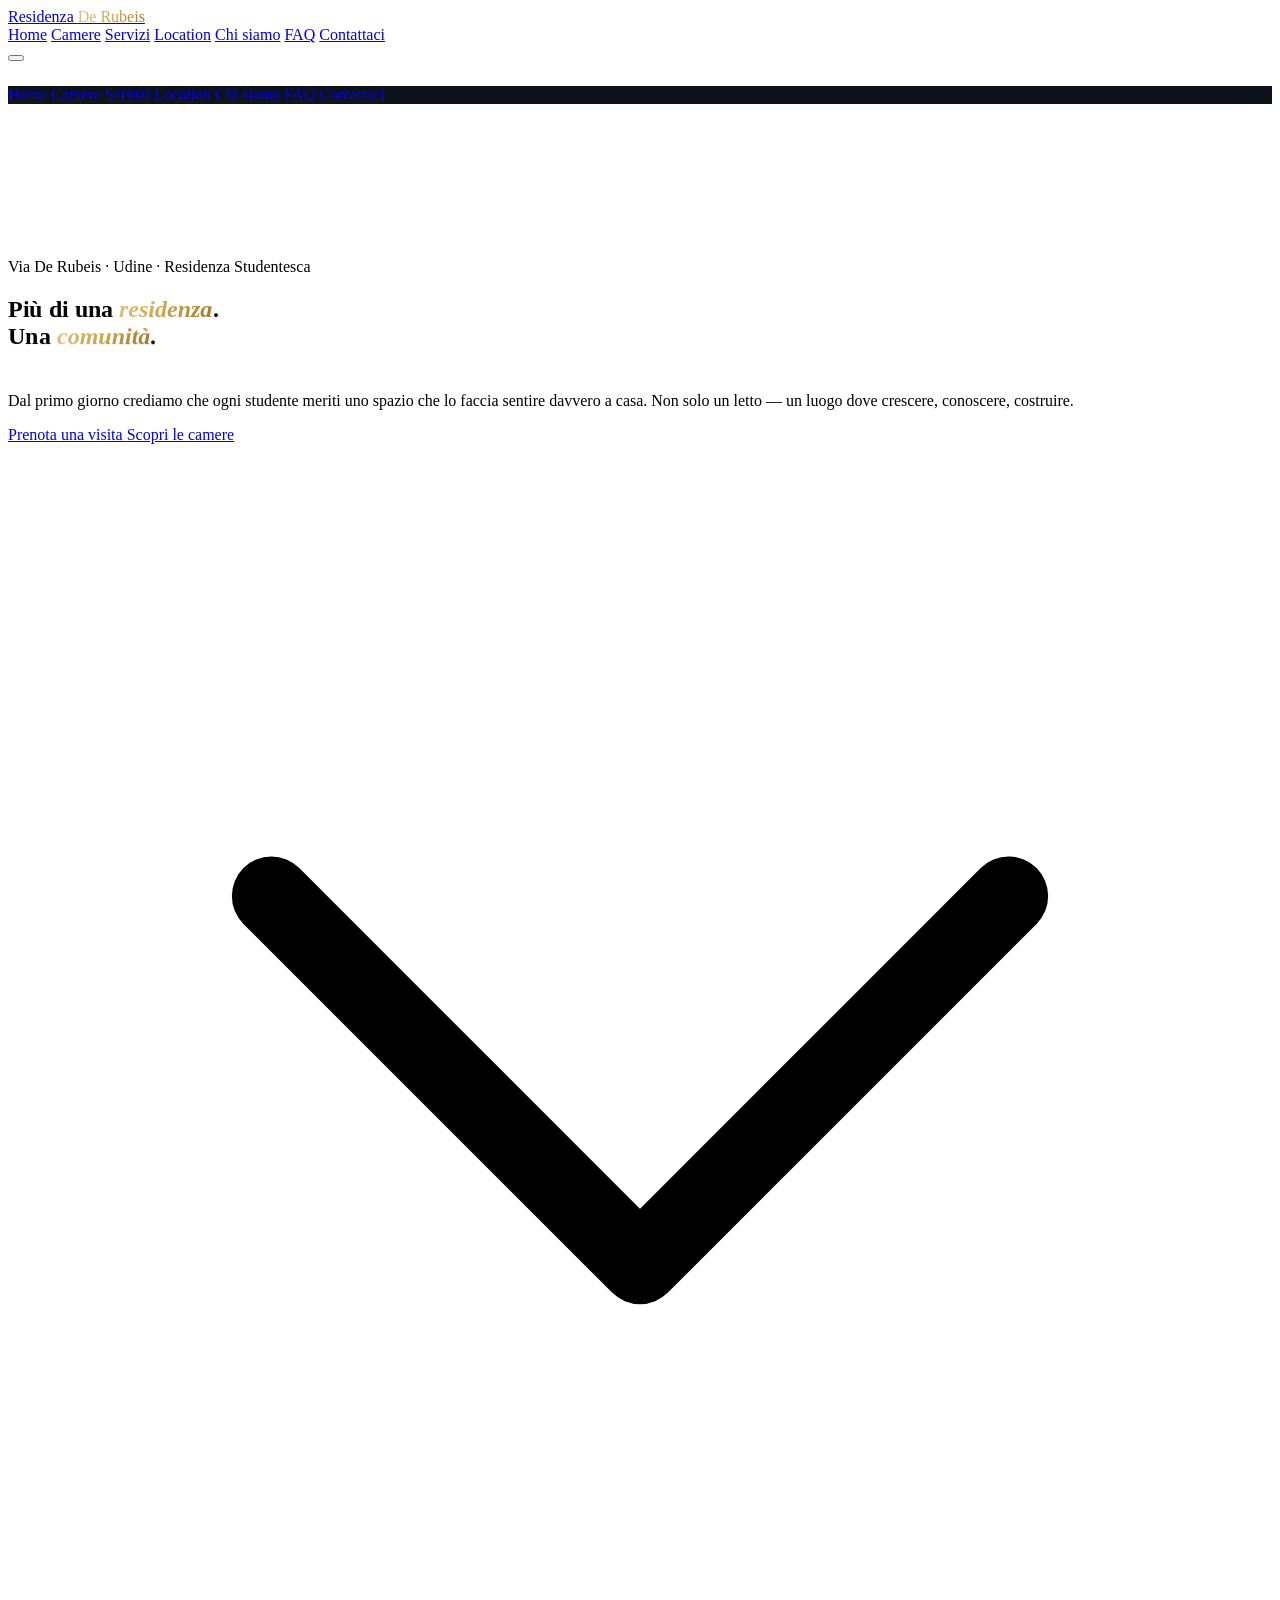
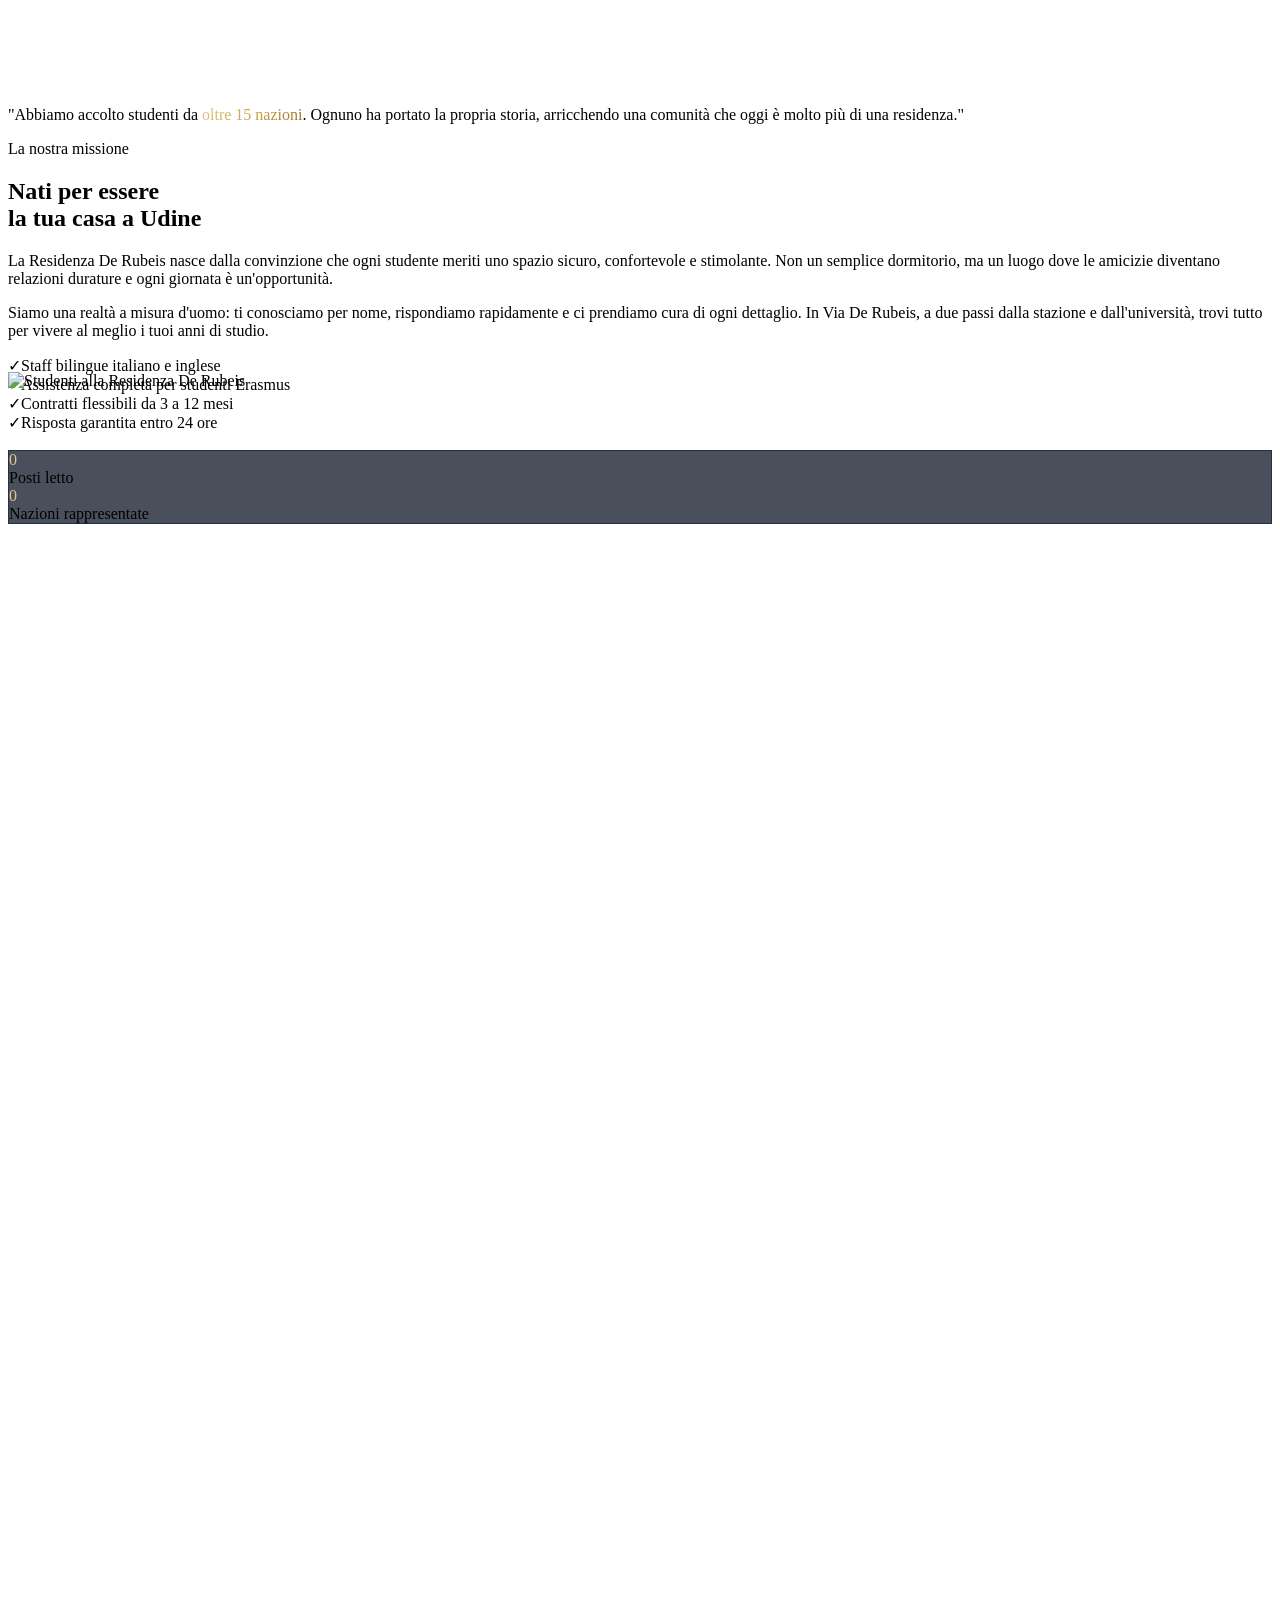
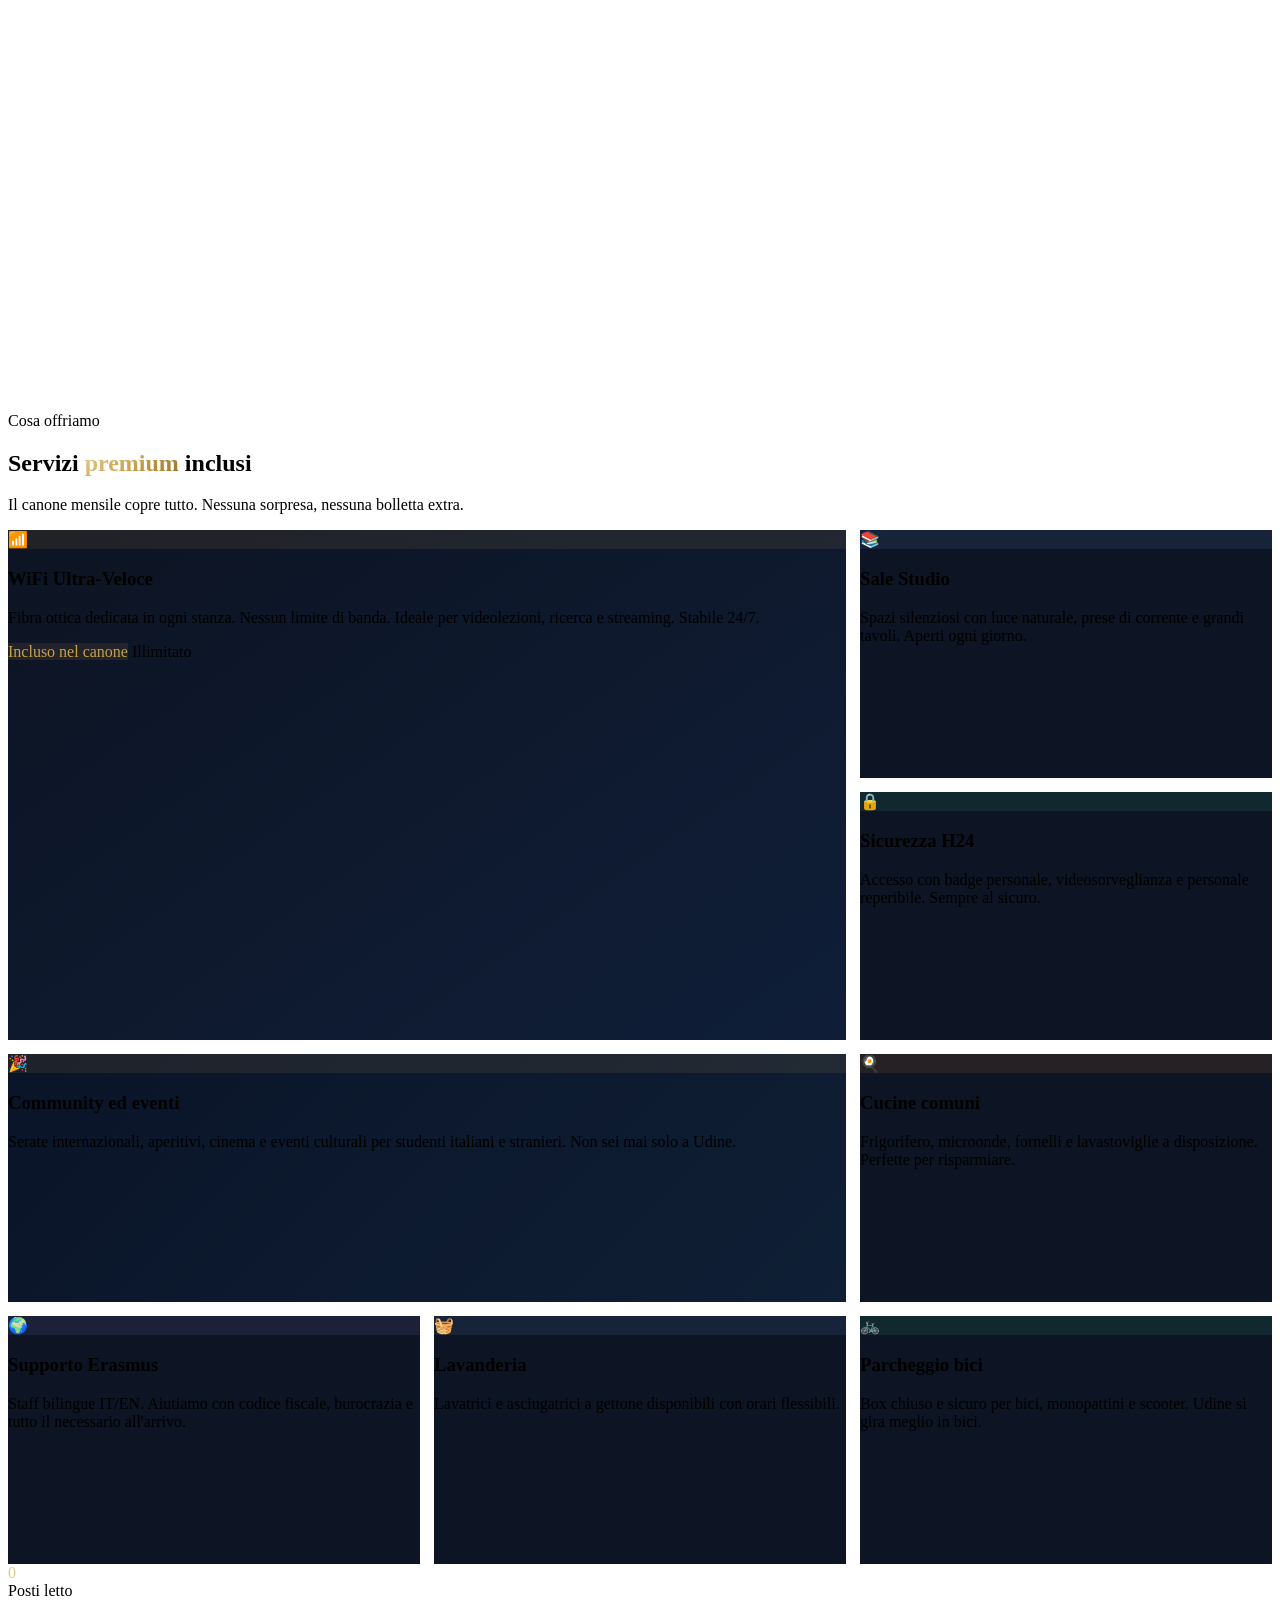
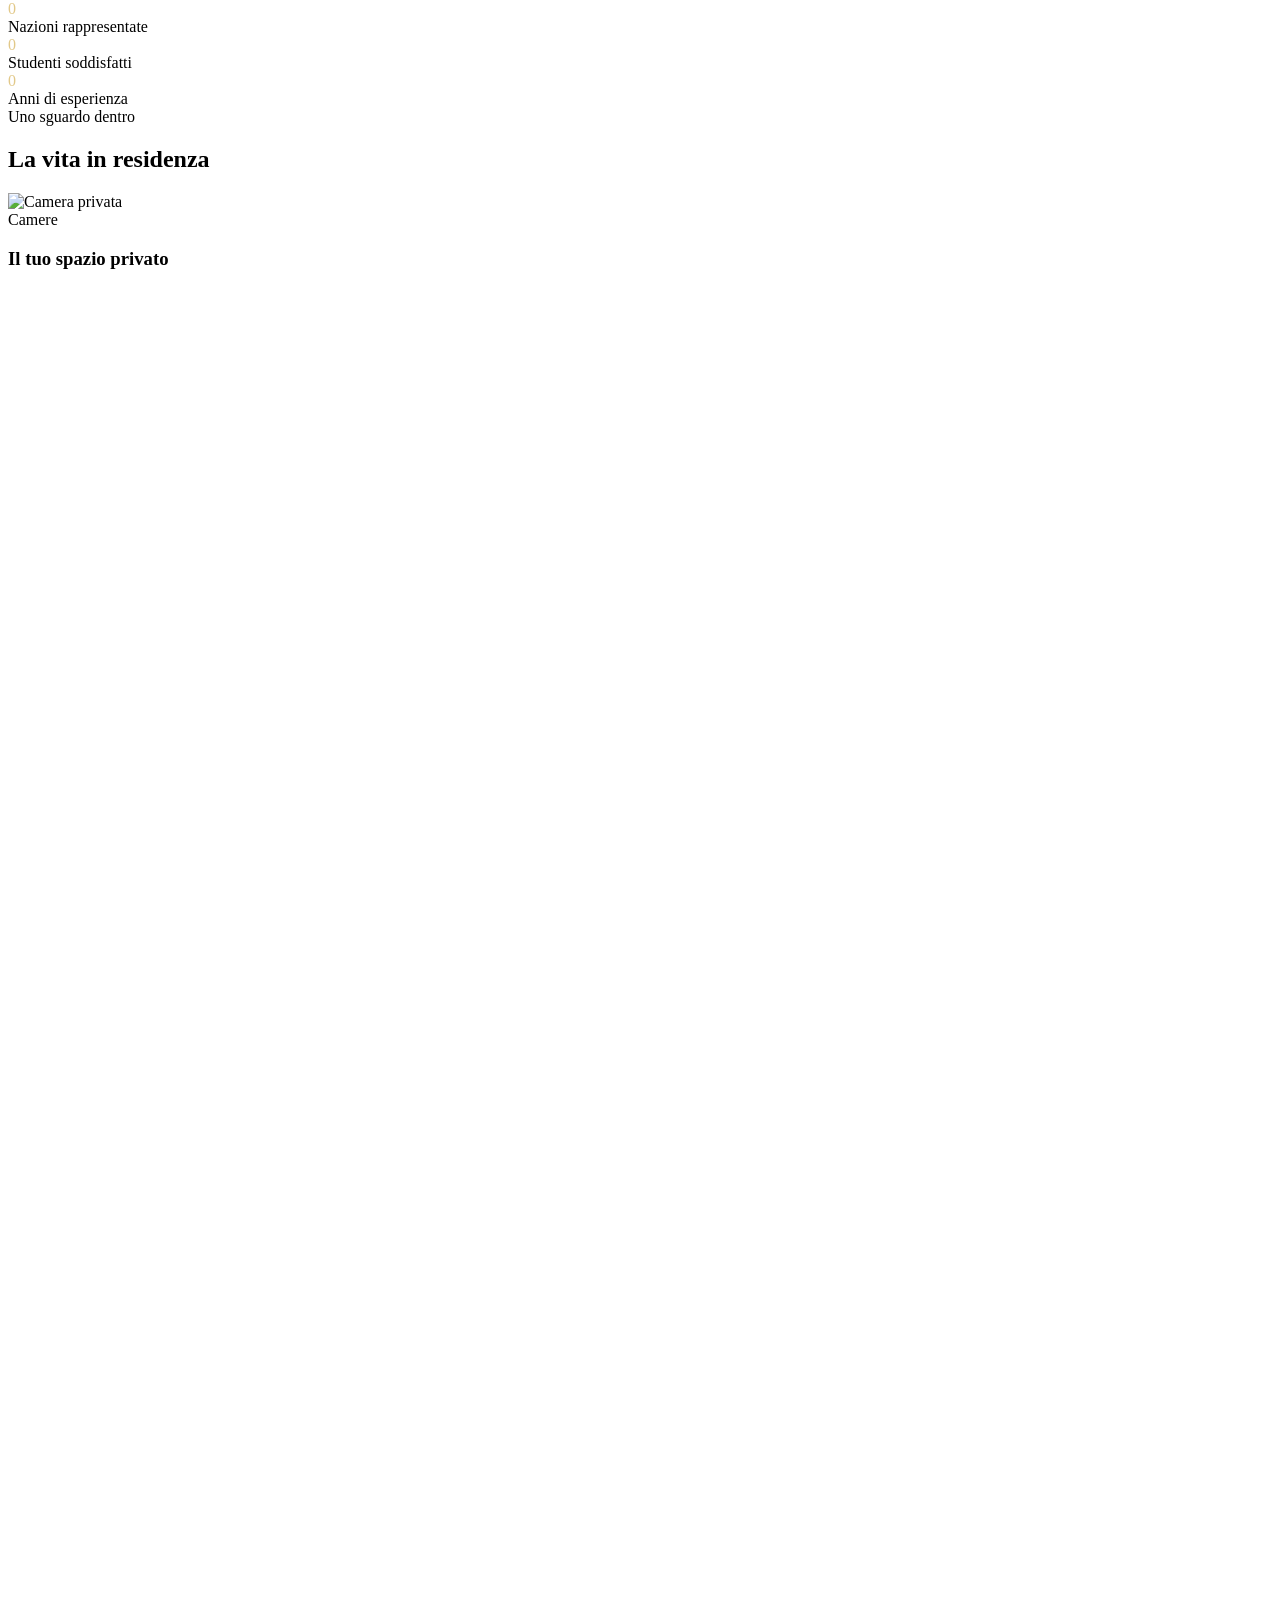
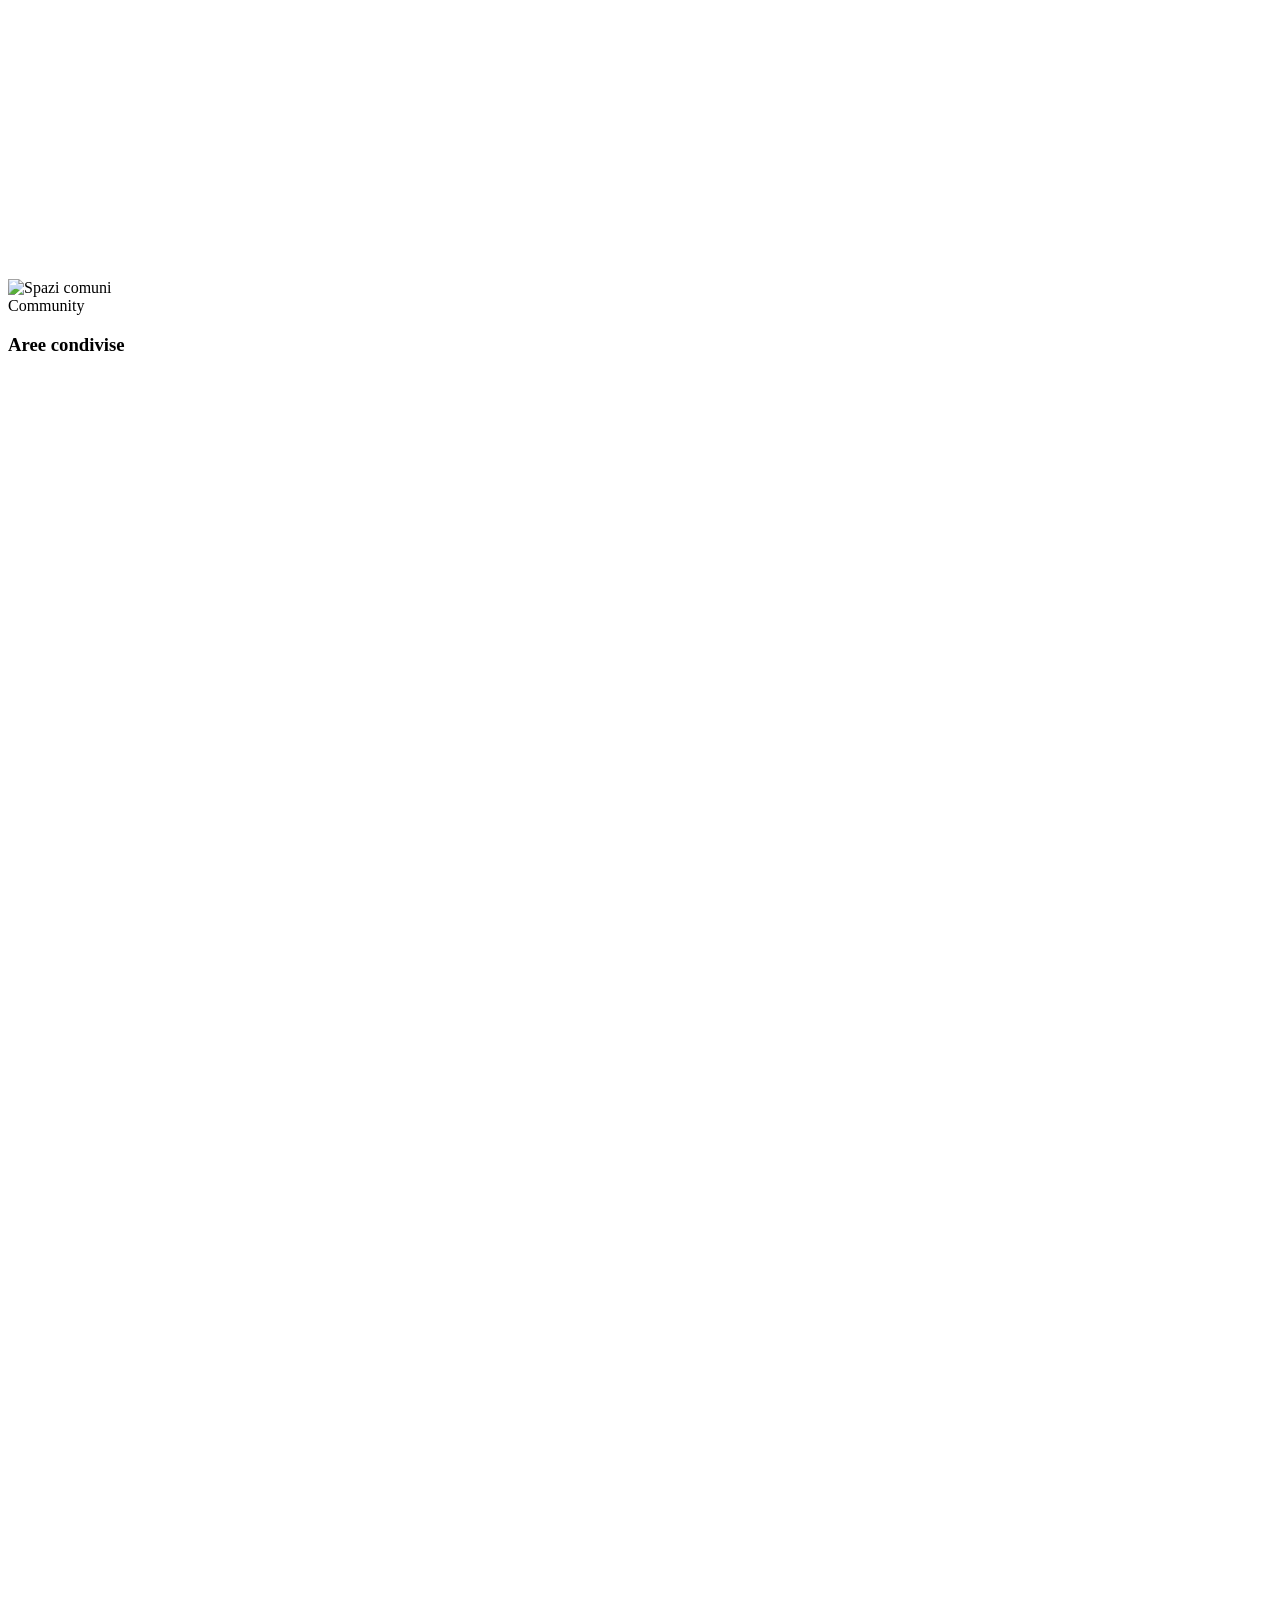
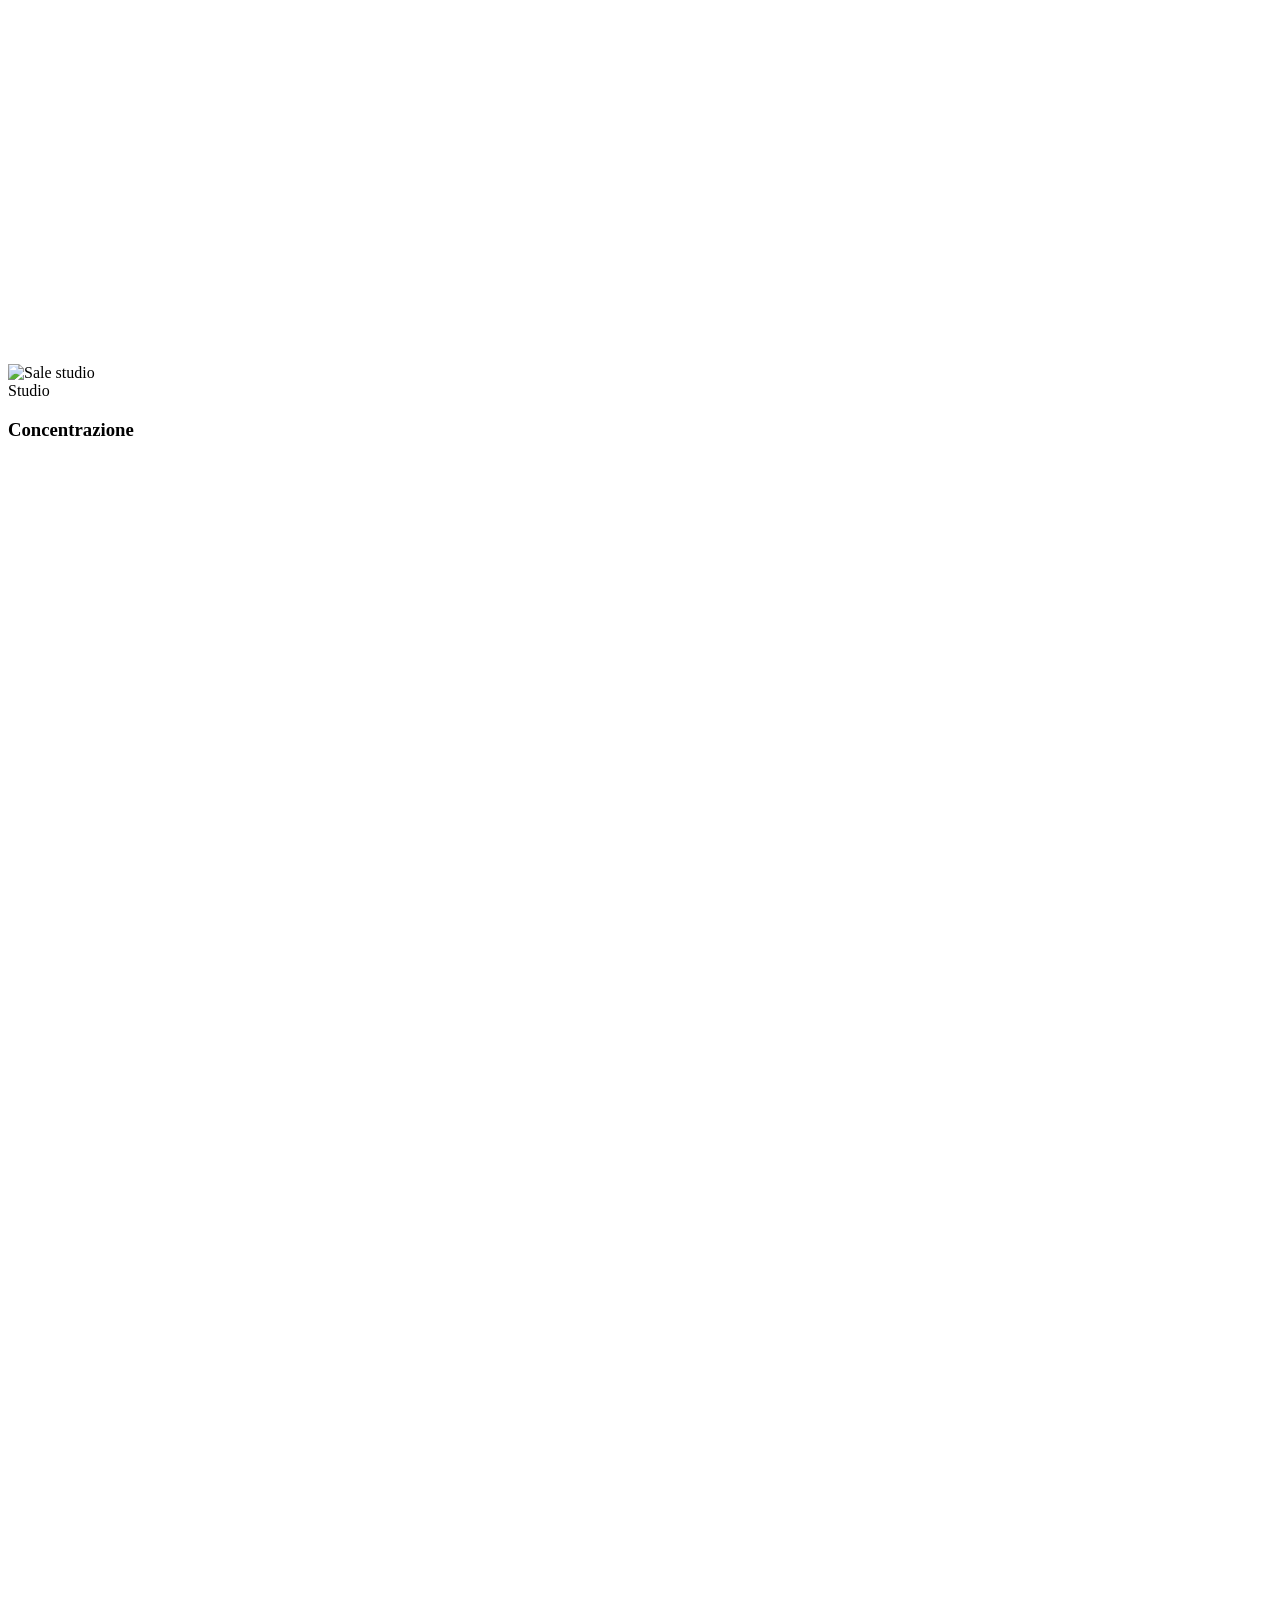
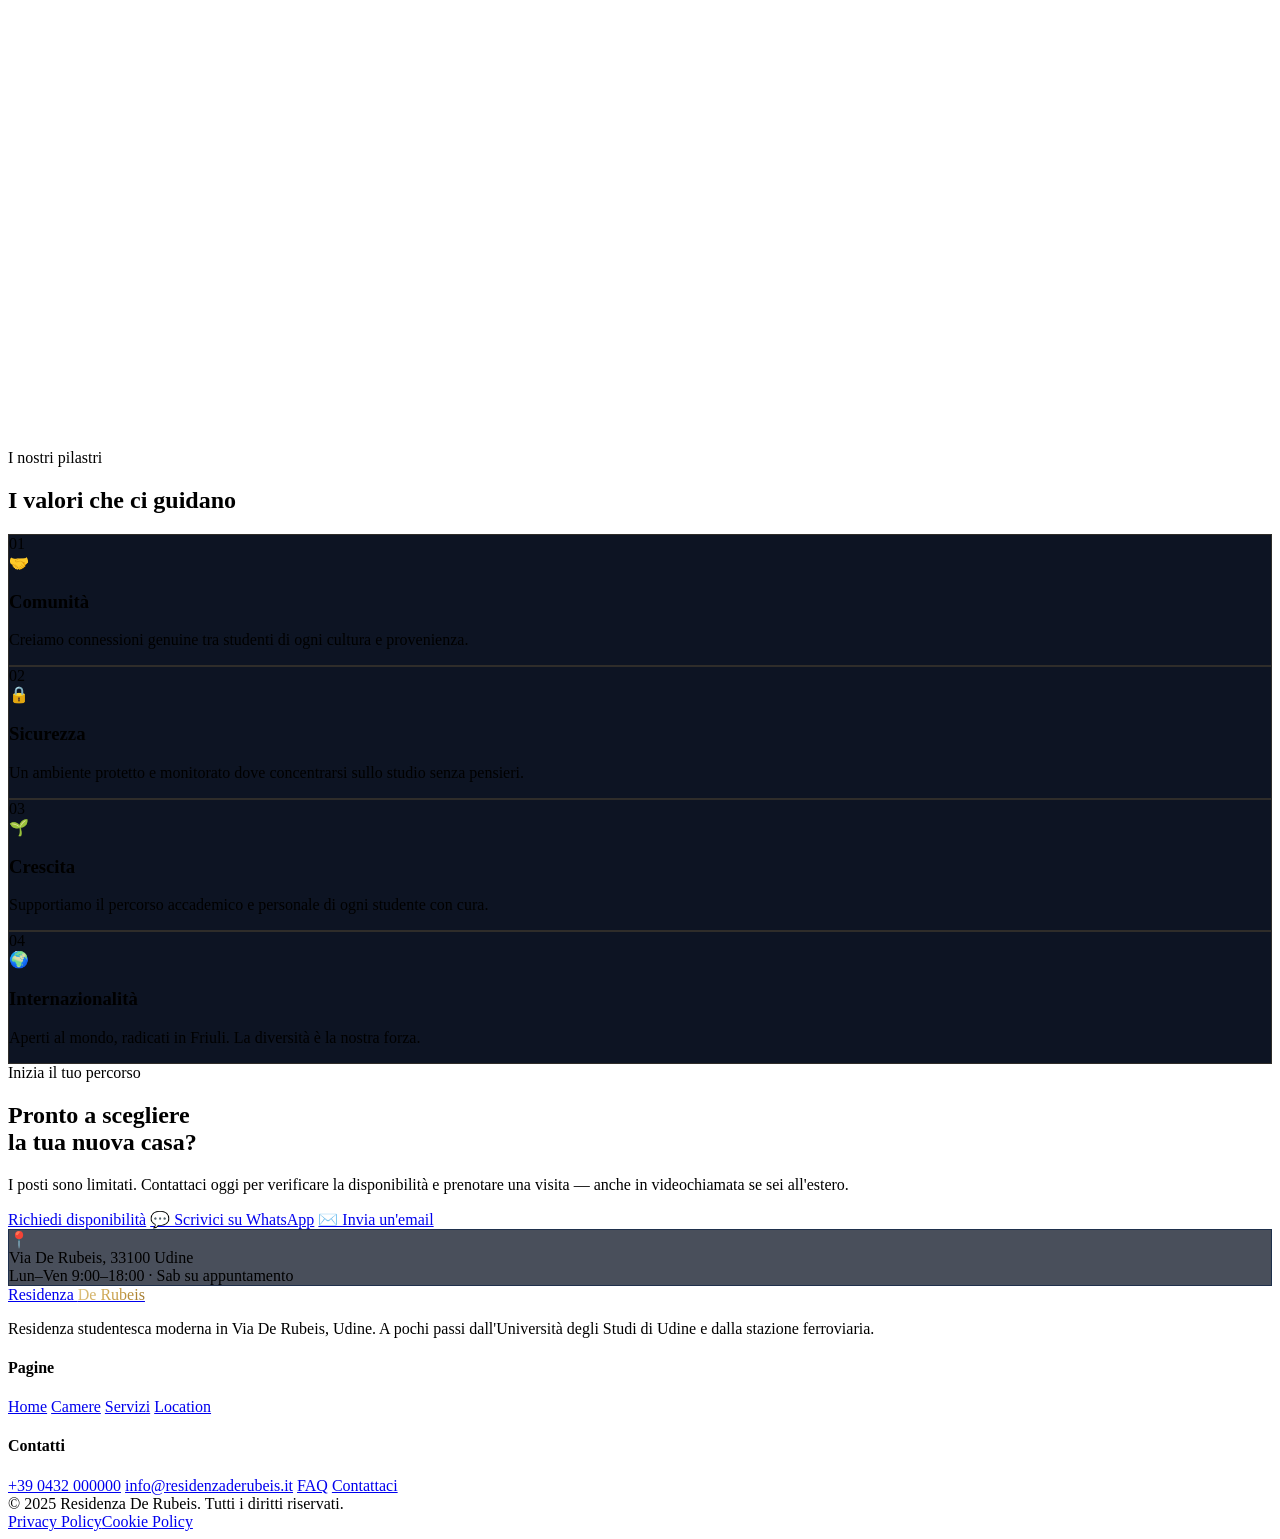
==== about.html @ 57373bbb "Add files via upload" ====
<!DOCTYPE html>
<html lang="it" class="scroll-smooth">
<head>
  <meta charset="UTF-8" />
  <meta name="viewport" content="width=device-width, initial-scale=1.0" />
  <title>Chi siamo — Residenza De Rubeis Udine</title>
  <meta name="description" content="La storia e la missione della Residenza De Rubeis: una residenza studentesca premium in Via De Rubeis, Udine, vicino alla stazione." />
  <link rel="preconnect" href="https://fonts.googleapis.com" />
  <link rel="preconnect" href="https://fonts.gstatic.com" crossorigin />
  <link href="https://fonts.googleapis.com/css2?family=Playfair+Display:ital,wght@0,400;0,500;0,600;0,700;1,400&family=Nunito+Sans:wght@300;400;500;600;700;800&display=swap" rel="stylesheet" />
  <script src="https://cdn.tailwindcss.com"></script>
  <!-- GSAP -->
  <script src="https://cdnjs.cloudflare.com/ajax/libs/gsap/3.12.5/gsap.min.js"></script>
  <script src="https://cdnjs.cloudflare.com/ajax/libs/gsap/3.12.5/ScrollTrigger.min.js"></script>
  <script>
    tailwind.config = {
      theme: {
        extend: {
          fontFamily: {
            display: ['"Playfair Display"', 'Georgia', 'serif'],
            sans: ['"Nunito Sans"', 'system-ui', 'sans-serif'],
          },
          colors: { gold: '#C9A04A' },
        }
      }
    }
  </script>
  <style>
    *, *::before, *::after { box-sizing: border-box; }
    body { cursor: auto; }
    ::-webkit-scrollbar { width: 5px; }
    ::-webkit-scrollbar-track { background: #070B14; }
    ::-webkit-scrollbar-thumb { background: #1B2E4B; border-radius: 3px; }
    ::-webkit-scrollbar-thumb:hover { background: #C9A04A; }

    .gold-text {
      background: linear-gradient(135deg, #E2C98A 0%, #C9A04A 55%, #9A7228 100%);
      -webkit-background-clip: text; -webkit-text-fill-color: transparent; background-clip: text;
    }
    .glass {
      background: rgba(13,20,36,0.75);
      backdrop-filter: blur(18px); -webkit-backdrop-filter: blur(18px);
      border: 1px solid rgba(27,46,75,0.9);
    }
    .nav-clear { background: transparent; }
    .nav-solid {
      background: rgba(7,11,20,0.82);
      backdrop-filter: blur(22px); -webkit-backdrop-filter: blur(22px);
      border-bottom: 1px solid rgba(201,160,74,0.14);
      box-shadow: 0 8px 40px rgba(0,0,0,.35);
    }

    /* Char split (hero) */
    .char { display: inline-block; will-change: transform, opacity; }
    .split-line { display: block; overflow: hidden; }

    /* Bento grid */
    .bento { display:grid; grid-template-columns:repeat(3,1fr); grid-auto-rows:248px; gap:14px; }
    .b-lg  { grid-column:span 2; grid-row:span 2; }
    .b-wide{ grid-column:span 2; }
    .bento-card { transition:border-color .3s, transform .3s, box-shadow .3s; }
    .bento-card:hover { border-color:rgba(201,160,74,.38) !important; transform:translateY(-3px); box-shadow:0 24px 60px rgba(0,0,0,.45); }
    @media(max-width:768px){
      .bento { grid-template-columns:1fr; grid-auto-rows:auto; }
      .b-lg,.b-wide { grid-column:span 1; grid-row:span 1; }
    }

    .stat-num {
      background: linear-gradient(135deg,#E2C98A,#C9A04A);
      -webkit-background-clip:text; -webkit-text-fill-color:transparent; background-clip:text;
    }

    @keyframes arrowBounce { 0%,100%{transform:translateY(0)} 50%{transform:translateY(9px)} }
    .arrow-bounce { animation:arrowBounce 2.2s ease-in-out infinite; }
    @keyframes goldenPulse { 0%,100%{box-shadow:0 0 0 3px rgba(201,160,74,.25)} 50%{box-shadow:0 0 0 7px rgba(201,160,74,.07)} }
    .gold-pulse { animation:goldenPulse 2.4s ease-in-out infinite; }

    .gold-border-card { border: 1px solid rgba(201,160,74,.18); transition: border-color .3s, transform .3s; }
    .gold-border-card:hover { border-color:rgba(201,160,74,.5); transform:translateY(-2px); }

    /* 3D gallery */
    .gal-card { transform-style: preserve-3d; transition: transform .15s ease-out; will-change: transform; }
    .gal-inner { transform: translateZ(40px); transition: transform .3s; }
    .gal-shine {
      position:absolute; inset:0; pointer-events:none; opacity:0; transition:opacity .3s;
      background:radial-gradient(circle at var(--mx,50%) var(--my,50%), rgba(201,160,74,.22) 0%, transparent 45%);
    }
    .gal-card:hover .gal-shine { opacity:1; }

    /* Custom cursor */
    .cursor-dot, .cursor-ring {
      position: fixed; top: 0; left: 0; border-radius: 50%; pointer-events: none;
      z-index: 9999; mix-blend-mode: difference; will-change: transform;
    }
    .cursor-dot  { width: 7px; height: 7px; background: #fff; margin:-3.5px 0 0 -3.5px; }
    .cursor-ring { width: 38px; height: 38px; border: 1.5px solid rgba(255,255,255,.55); margin:-19px 0 0 -19px; transition: width .25s, height .25s, margin .25s, border-color .25s; }
    .cursor-ring.grow { width: 64px; height: 64px; margin:-32px 0 0 -32px; border-color: rgba(201,160,74,.8); }
    @media (hover: none), (pointer: coarse) { .cursor-dot, .cursor-ring { display:none; } }

    /* Page transition overlay */
    #page-curtain {
      position: fixed; inset: 0; z-index: 10000; background: #070B14;
      display: flex; align-items: center; justify-content: center; pointer-events: none;
    }
    #page-curtain .curtain-logo { opacity: 0; }

    /* hero particle canvas */
    #hero-particles { position:absolute; inset:0; z-index:1; pointer-events:none; }

    @media (prefers-reduced-motion: reduce) {
      .arrow-bounce, .gold-pulse { animation: none; }
    }
  </style>
</head>
<body class="bg-[#070B14] text-white font-sans antialiased overflow-x-hidden">

<!-- ═══ CUSTOM CURSOR ═══ -->
<div class="cursor-dot"></div>
<div class="cursor-ring"></div>

<!-- ═══ PAGE TRANSITION CURTAIN ═══ -->
<div id="page-curtain">
  <div class="curtain-logo font-display text-2xl font-bold tracking-tight">
    Residenza <span class="gold-text">De Rubeis</span>
  </div>
</div>

<!-- ═══════════════════ NAV ═══════════════════ -->
<nav id="navbar" class="fixed top-0 left-0 right-0 z-50 transition-all duration-500 nav-clear">
  <div class="max-w-7xl mx-auto px-6 flex items-center justify-between transition-all duration-500" id="nav-inner" style="height:78px">
    <a href="index.html" data-link class="font-display text-[1.15rem] font-bold tracking-tight text-white">
      Residenza <span class="gold-text">De Rubeis</span>
    </a>
    <div class="hidden md:flex items-center gap-0.5">
      <a href="index.html"    data-link class="nav-link px-3 py-2 text-[13.5px] font-semibold text-white/65 hover:text-white hover:bg-white/6 rounded-lg transition-all">Home</a>
      <a href="camere.html"   data-link class="nav-link px-3 py-2 text-[13.5px] font-semibold text-white/65 hover:text-white hover:bg-white/6 rounded-lg transition-all">Camere</a>
      <a href="servizi.html"  data-link class="nav-link px-3 py-2 text-[13.5px] font-semibold text-white/65 hover:text-white hover:bg-white/6 rounded-lg transition-all">Servizi</a>
      <a href="location.html" data-link class="nav-link px-3 py-2 text-[13.5px] font-semibold text-white/65 hover:text-white hover:bg-white/6 rounded-lg transition-all">Location</a>
      <a href="about.html"    data-link class="nav-link px-3 py-2 text-[13.5px] font-semibold text-white rounded-lg bg-white/8">Chi siamo</a>
      <a href="faq.html"      data-link class="nav-link px-3 py-2 text-[13.5px] font-semibold text-white/65 hover:text-white hover:bg-white/6 rounded-lg transition-all">FAQ</a>
      <a href="contatti.html" data-link data-magnetic class="ml-3 px-5 py-2.5 bg-[#C9A04A] text-[#070B14] text-[13.5px] font-bold rounded-xl hover:bg-[#E2C98A] transition-colors shadow-lg shadow-[#C9A04A]/20">Contattaci</a>
    </div>
    <button id="menu-btn" class="md:hidden p-2 flex flex-col gap-[5px]" aria-label="Menu">
      <span class="block w-5 h-[2px] bg-white rounded"></span>
      <span class="block w-5 h-[2px] bg-white rounded"></span>
      <span class="block w-5 h-[2px] bg-white rounded"></span>
    </button>
  </div>
  <div id="mobile-menu" class="hidden md:hidden border-t border-white/8" style="background:rgba(7,11,20,.97);backdrop-filter:blur(20px)">
    <div class="px-6 py-4 flex flex-col gap-1">
      <a href="index.html"    data-link class="block py-2.5 px-3 text-[15px] font-semibold text-white/70 rounded-lg hover:bg-white/5">Home</a>
      <a href="camere.html"   data-link class="block py-2.5 px-3 text-[15px] font-semibold text-white/70 rounded-lg hover:bg-white/5">Camere</a>
      <a href="servizi.html"  data-link class="block py-2.5 px-3 text-[15px] font-semibold text-white/70 rounded-lg hover:bg-white/5">Servizi</a>
      <a href="location.html" data-link class="block py-2.5 px-3 text-[15px] font-semibold text-white/70 rounded-lg hover:bg-white/5">Location</a>
      <a href="about.html"    data-link class="block py-2.5 px-3 text-[15px] font-semibold text-white rounded-lg bg-white/8">Chi siamo</a>
      <a href="faq.html"      data-link class="block py-2.5 px-3 text-[15px] font-semibold text-white/70 rounded-lg hover:bg-white/5">FAQ</a>
      <a href="contatti.html" data-link class="mt-2 block py-3 px-3 text-[15px] font-bold text-[#070B14] bg-[#C9A04A] rounded-xl text-center">Contattaci</a>
    </div>
  </div>
</nav>

<!-- ═══════════════════ HERO VIDEO ═══════════════════ -->
<section class="hero-section relative min-h-screen flex items-center justify-center overflow-hidden">
  <video class="hero-video absolute inset-0 w-full h-full object-cover z-0" autoplay muted loop playsinline poster="https://images.unsplash.com/photo-1523050854058-8df90110c9f1?w=1600&q=80">
    <source src="hero-video.mp4" type="video/mp4" />
  </video>
  <canvas id="hero-particles"></canvas>
  <div class="absolute inset-0 z-[2]" style="background:linear-gradient(to bottom, rgba(7,11,20,.74) 0%, rgba(7,11,20,.44) 50%, #070B14 100%)"></div>
  <div class="absolute inset-0 z-[2]" style="background:radial-gradient(ellipse 80% 60% at 50% 40%, rgba(201,160,74,.07) 0%, transparent 60%)"></div>

  <div class="relative z-10 text-center max-w-5xl mx-auto px-6 py-36">
    <div id="hero-badge" class="inline-flex items-center gap-2 bg-white/5 border border-[#C9A04A]/25 px-4 py-2 rounded-full text-[12.5px] text-[#C9A04A] font-semibold mb-8 tracking-wide opacity-0">
      <span class="w-2 h-2 rounded-full bg-[#C9A04A] gold-pulse"></span>
      Via De Rubeis · Udine · Residenza Studentesca
    </div>
    <h1 id="hero-title" class="font-display text-5xl md:text-[4.5rem] lg:text-[5.5rem] font-bold leading-[1.08] mb-7 tracking-tight">
      <span class="split-line" data-split>Più di una <em class="not-italic gold-text" data-keep>residenza</em>.</span>
      <span class="split-line" data-split>Una <em class="not-italic gold-text" data-keep>comunità</em>.</span>
    </h1>
    <p id="hero-sub" class="text-[1.1rem] md:text-xl text-white/60 max-w-2xl mx-auto mb-10 leading-relaxed opacity-0">
      Dal primo giorno crediamo che ogni studente meriti uno spazio che lo faccia sentire davvero a casa. Non solo un letto — un luogo dove crescere, conoscere, costruire.
    </p>
    <div id="hero-cta" class="flex items-center justify-center gap-4 flex-wrap opacity-0">
      <a href="contatti.html" data-link data-magnetic class="px-8 py-4 bg-[#C9A04A] text-[#070B14] font-bold text-[15px] rounded-xl hover:bg-[#E2C98A] transition-colors shadow-xl shadow-[#C9A04A]/20">
        Prenota una visita
      </a>
      <a href="camere.html" data-link data-magnetic class="px-8 py-4 border border-white/20 text-white font-semibold text-[15px] rounded-xl hover:border-white/40 hover:bg-white/6 transition-all">
        Scopri le camere
      </a>
    </div>
  </div>
  <div class="absolute bottom-8 left-1/2 -translate-x-1/2 z-10 text-white/30 arrow-bounce">
    <svg class="w-6 h-6" fill="none" stroke="currentColor" viewBox="0 0 24 24"><path stroke-linecap="round" stroke-linejoin="round" stroke-width="1.5" d="M19 9l-7 7-7-7"/></svg>
  </div>
</section>

<!-- ═══════════════════ MANIFESTO ═══════════════════ -->
<section class="py-24 px-6">
  <div class="max-w-4xl mx-auto text-center" data-reveal>
    <div class="w-10 h-px mx-auto mb-10" style="background:linear-gradient(to right,transparent,#C9A04A,transparent)"></div>
    <p class="font-display text-2xl md:text-[2.1rem] font-medium leading-relaxed text-white/85 italic">
      "Abbiamo accolto studenti da <span class="gold-text not-italic font-bold">oltre 15 nazioni</span>.
      Ognuno ha portato la propria storia, arricchendo una comunità che oggi è molto più di una residenza."
    </p>
    <div class="w-10 h-px mx-auto mt-10" style="background:linear-gradient(to right,transparent,#C9A04A,transparent)"></div>
  </div>
</section>

<!-- ═══════════════════ LA NOSTRA STORIA ═══════════════════ -->
<section class="py-16 px-6 bg-[#060910]">
  <div class="max-w-7xl mx-auto grid grid-cols-1 lg:grid-cols-2 gap-16 lg:gap-24 items-center">
    <div data-reveal>
      <span class="text-[11px] font-bold tracking-[.13em] text-[#C9A04A] uppercase">La nostra missione</span>
      <h2 class="font-display text-4xl md:text-5xl font-bold mt-4 mb-7 leading-tight">Nati per essere<br />la tua casa a Udine</h2>
      <p class="text-white/55 text-[1.05rem] leading-[1.8] mb-5">
        La Residenza De Rubeis nasce dalla convinzione che ogni studente meriti uno spazio sicuro, confortevole e stimolante. Non un semplice dormitorio, ma un luogo dove le amicizie diventano relazioni durature e ogni giornata è un'opportunità.
      </p>
      <p class="text-white/55 text-[1.05rem] leading-[1.8] mb-10">
        Siamo una realtà a misura d'uomo: ti conosciamo per nome, rispondiamo rapidamente e ci prendiamo cura di ogni dettaglio. In Via De Rubeis, a due passi dalla stazione e dall'università, trovi tutto per vivere al meglio i tuoi anni di studio.
      </p>
      <div class="flex flex-col gap-3">
        <div class="flex items-center gap-3 text-[14.5px]"><span class="w-5 h-5 rounded-full bg-[#C9A04A]/15 flex items-center justify-center text-[#C9A04A] text-xs flex-shrink-0">✓</span><span class="text-white/70">Staff bilingue italiano e inglese</span></div>
        <div class="flex items-center gap-3 text-[14.5px]"><span class="w-5 h-5 rounded-full bg-[#C9A04A]/15 flex items-center justify-center text-[#C9A04A] text-xs flex-shrink-0">✓</span><span class="text-white/70">Assistenza completa per studenti Erasmus</span></div>
        <div class="flex items-center gap-3 text-[14.5px]"><span class="w-5 h-5 rounded-full bg-[#C9A04A]/15 flex items-center justify-center text-[#C9A04A] text-xs flex-shrink-0">✓</span><span class="text-white/70">Contratti flessibili da 3 a 12 mesi</span></div>
        <div class="flex items-center gap-3 text-[14.5px]"><span class="w-5 h-5 rounded-full bg-[#C9A04A]/15 flex items-center justify-center text-[#C9A04A] text-xs flex-shrink-0">✓</span><span class="text-white/70">Risposta garantita entro 24 ore</span></div>
      </div>
    </div>
    <div data-reveal>
      <div class="relative rounded-3xl overflow-hidden" style="aspect-ratio:4/5">
        <img data-parallax="-60" src="https://images.unsplash.com/photo-1523050854058-8df90110c9f1?w=900&q=80" alt="Studenti alla Residenza De Rubeis" class="w-full h-[120%] object-cover" />
        <div class="absolute inset-0" style="background:linear-gradient(to top, rgba(7,11,20,.7) 0%, transparent 50%)"></div>
        <div class="absolute bottom-6 left-6 right-6 glass rounded-2xl p-5">
          <div class="grid grid-cols-2 gap-4">
            <div><div class="stat-num text-3xl font-bold font-display" data-count="50" data-suffix="+">0</div><div class="text-white/45 text-xs mt-1 font-medium">Posti letto</div></div>
            <div><div class="stat-num text-3xl font-bold font-display" data-count="15" data-suffix="+">0</div><div class="text-white/45 text-xs mt-1 font-medium">Nazioni rappresentate</div></div>
          </div>
        </div>
      </div>
    </div>
  </div>
</section>

<!-- ═══════════════════ BENTO GRID ═══════════════════ -->
<section class="py-20 px-6">
  <div class="max-w-7xl mx-auto">
    <div class="mb-12" data-reveal>
      <span class="text-[11px] font-bold tracking-[.13em] text-[#C9A04A] uppercase">Cosa offriamo</span>
      <h2 class="font-display text-4xl md:text-5xl font-bold mt-3 mb-4">Servizi <span class="gold-text">premium</span> inclusi</h2>
      <p class="text-white/45 text-[1.05rem] max-w-md">Il canone mensile copre tutto. Nessuna sorpresa, nessuna bolletta extra.</p>
    </div>

    <div class="bento">
      <div data-bento class="b-lg bento-card rounded-2xl p-8 flex flex-col justify-between relative overflow-hidden border border-[#1B2E4B]" style="background:linear-gradient(145deg,#0D1423 0%,#0F1E38 100%); min-height:248px">
        <div class="absolute inset-0 pointer-events-none" style="background:radial-gradient(circle at 75% 25%, rgba(201,160,74,.18) 0%, transparent 55%)"></div>
        <div class="absolute inset-0 pointer-events-none" style="background-image:radial-gradient(rgba(255,255,255,.025) 1px, transparent 1px); background-size:28px 28px"></div>
        <div class="relative">
          <div class="w-14 h-14 rounded-2xl flex items-center justify-center text-2xl mb-6 border" style="background:rgba(201,160,74,.1); border-color:rgba(201,160,74,.22)">📶</div>
          <h3 class="font-display text-2xl md:text-3xl font-bold mb-3">WiFi Ultra-Veloce</h3>
          <p class="text-white/50 leading-relaxed max-w-sm">Fibra ottica dedicata in ogni stanza. Nessun limite di banda. Ideale per videolezioni, ricerca e streaming. Stabile 24/7.</p>
        </div>
        <div class="relative mt-6 flex items-center gap-2 flex-wrap">
          <span class="px-3 py-1.5 text-xs font-semibold rounded-full border" style="background:rgba(201,160,74,.1);border-color:rgba(201,160,74,.25);color:#C9A04A">Incluso nel canone</span>
          <span class="px-3 py-1.5 text-xs rounded-full border border-white/10 text-white/40">Illimitato</span>
        </div>
      </div>
      <div data-bento class="bento-card rounded-2xl p-6 flex flex-col justify-between border border-[#1B2E4B] relative overflow-hidden" style="background:#0D1423; min-height:248px">
        <div class="w-12 h-12 rounded-xl flex items-center justify-center text-xl mb-4 border" style="background:rgba(96,165,250,.1);border-color:rgba(96,165,250,.2)">📚</div>
        <div><h3 class="font-semibold text-white mb-2">Sale Studio</h3><p class="text-white/45 text-sm leading-relaxed">Spazi silenziosi con luce naturale, prese di corrente e grandi tavoli. Aperti ogni giorno.</p></div>
      </div>
      <div data-bento class="bento-card rounded-2xl p-6 flex flex-col justify-between border border-[#1B2E4B]" style="background:#0D1423; min-height:248px">
        <div class="w-12 h-12 rounded-xl flex items-center justify-center text-xl mb-4 border" style="background:rgba(52,211,153,.1);border-color:rgba(52,211,153,.2)">🔒</div>
        <div><h3 class="font-semibold text-white mb-2">Sicurezza H24</h3><p class="text-white/45 text-sm leading-relaxed">Accesso con badge personale, videosorveglianza e personale reperibile. Sempre al sicuro.</p></div>
      </div>
      <div data-bento class="b-wide bento-card rounded-2xl p-6 flex flex-col justify-between relative overflow-hidden border border-[#1B2E4B]" style="background:linear-gradient(135deg,#0A1428,#0F1F35); min-height:248px">
        <div class="absolute inset-0 pointer-events-none" style="background:radial-gradient(circle at 80% 50%, rgba(201,160,74,.1) 0%, transparent 55%)"></div>
        <div class="relative w-12 h-12 rounded-xl flex items-center justify-center text-xl mb-4 border" style="background:rgba(201,160,74,.1);border-color:rgba(201,160,74,.22)">🎉</div>
        <div class="relative"><h3 class="font-semibold text-white mb-2">Community ed eventi</h3><p class="text-white/45 text-sm leading-relaxed">Serate internazionali, aperitivi, cinema e eventi culturali per studenti italiani e stranieri. Non sei mai solo a Udine.</p></div>
      </div>
      <div data-bento class="bento-card rounded-2xl p-6 flex flex-col justify-between border border-[#1B2E4B]" style="background:#0D1423; min-height:248px">
        <div class="w-12 h-12 rounded-xl flex items-center justify-center text-xl mb-4 border" style="background:rgba(251,146,60,.1);border-color:rgba(251,146,60,.2)">🍳</div>
        <div><h3 class="font-semibold text-white mb-2">Cucine comuni</h3><p class="text-white/45 text-sm leading-relaxed">Frigorifero, microonde, fornelli e lavastoviglie a disposizione. Perfette per risparmiare.</p></div>
      </div>
      <div data-bento class="bento-card rounded-2xl p-6 flex flex-col justify-between border border-[#1B2E4B]" style="background:#0D1423; min-height:248px">
        <div class="w-12 h-12 rounded-xl flex items-center justify-center text-xl mb-4 border" style="background:rgba(167,139,250,.1);border-color:rgba(167,139,250,.2)">🌍</div>
        <div><h3 class="font-semibold text-white mb-2">Supporto Erasmus</h3><p class="text-white/45 text-sm leading-relaxed">Staff bilingue IT/EN. Aiutiamo con codice fiscale, burocrazia e tutto il necessario all'arrivo.</p></div>
      </div>
      <div data-bento class="bento-card rounded-2xl p-6 flex flex-col justify-between border border-[#1B2E4B]" style="background:#0D1423; min-height:248px">
        <div class="w-12 h-12 rounded-xl flex items-center justify-center text-xl mb-4 border" style="background:rgba(96,165,250,.1);border-color:rgba(96,165,250,.2)">🧺</div>
        <div><h3 class="font-semibold text-white mb-2">Lavanderia</h3><p class="text-white/45 text-sm leading-relaxed">Lavatrici e asciugatrici a gettone disponibili con orari flessibili.</p></div>
      </div>
      <div data-bento class="bento-card rounded-2xl p-6 flex flex-col justify-between border border-[#1B2E4B]" style="background:#0D1423; min-height:248px">
        <div class="w-12 h-12 rounded-xl flex items-center justify-center text-xl mb-4 border" style="background:rgba(52,211,153,.1);border-color:rgba(52,211,153,.2)">🚲</div>
        <div><h3 class="font-semibold text-white mb-2">Parcheggio bici</h3><p class="text-white/45 text-sm leading-relaxed">Box chiuso e sicuro per bici, monopattini e scooter. Udine si gira meglio in bici.</p></div>
      </div>
    </div>
  </div>
</section>

<!-- ═══════════════════ STATS ═══════════════════ -->
<section class="py-20 px-6 bg-[#060910]">
  <div class="max-w-6xl mx-auto">
    <div class="grid grid-cols-2 md:grid-cols-4">
      <div class="text-center py-8 px-4 border-r border-white/5" data-reveal><div class="stat-num font-display text-5xl md:text-6xl font-bold mb-2" data-count="50" data-suffix="+">0</div><div class="text-white/35 text-sm font-semibold tracking-wide">Posti letto</div></div>
      <div class="text-center py-8 px-4 border-r border-white/5" data-reveal><div class="stat-num font-display text-5xl md:text-6xl font-bold mb-2" data-count="15" data-suffix="+">0</div><div class="text-white/35 text-sm font-semibold tracking-wide">Nazioni rappresentate</div></div>
      <div class="text-center py-8 px-4 border-r border-white/5" data-reveal><div class="stat-num font-display text-5xl md:text-6xl font-bold mb-2" data-count="100" data-suffix="%">0</div><div class="text-white/35 text-sm font-semibold tracking-wide">Studenti soddisfatti</div></div>
      <div class="text-center py-8 px-4" data-reveal><div class="stat-num font-display text-5xl md:text-6xl font-bold mb-2" data-count="10" data-suffix="+">0</div><div class="text-white/35 text-sm font-semibold tracking-wide">Anni di esperienza</div></div>
    </div>
  </div>
</section>

<!-- ═══════════════════ GALLERIA 3D ═══════════════════ -->
<section class="py-20 px-6" style="perspective:1200px">
  <div class="max-w-7xl mx-auto">
    <div class="text-center mb-14" data-reveal>
      <span class="text-[11px] font-bold tracking-[.13em] text-[#C9A04A] uppercase">Uno sguardo dentro</span>
      <h2 class="font-display text-4xl md:text-5xl font-bold mt-3">La vita in residenza</h2>
    </div>
    <div class="grid grid-cols-1 sm:grid-cols-2 lg:grid-cols-3 gap-6">
      <div data-reveal class="gal-card relative rounded-2xl overflow-hidden border border-[#1B2E4B]" style="aspect-ratio:3/4">
        <img src="https://images.unsplash.com/photo-1631049307264-da0ec9d70304?w=700&q=80" alt="Camera privata" class="absolute inset-0 w-full h-full object-cover" />
        <div class="gal-shine"></div>
        <div class="absolute inset-0" style="background:linear-gradient(to top, rgba(7,11,20,.85) 0%, transparent 55%)"></div>
        <div class="gal-inner absolute bottom-6 left-6 right-6">
          <span class="text-[10px] font-bold tracking-widest text-[#C9A04A] uppercase">Camere</span>
          <h3 class="font-display text-2xl font-bold mt-1">Il tuo spazio privato</h3>
        </div>
      </div>
      <div data-reveal class="gal-card relative rounded-2xl overflow-hidden border border-[#1B2E4B]" style="aspect-ratio:3/4">
        <img src="https://images.unsplash.com/photo-1556761175-5973dc0f32e7?w=700&q=80" alt="Spazi comuni" class="absolute inset-0 w-full h-full object-cover" />
        <div class="gal-shine"></div>
        <div class="absolute inset-0" style="background:linear-gradient(to top, rgba(7,11,20,.85) 0%, transparent 55%)"></div>
        <div class="gal-inner absolute bottom-6 left-6 right-6">
          <span class="text-[10px] font-bold tracking-widest text-[#C9A04A] uppercase">Community</span>
          <h3 class="font-display text-2xl font-bold mt-1">Aree condivise</h3>
        </div>
      </div>
      <div data-reveal class="gal-card relative rounded-2xl overflow-hidden border border-[#1B2E4B]" style="aspect-ratio:3/4">
        <img src="https://images.unsplash.com/photo-1522708323590-d24dbb6b0267?w=700&q=80" alt="Sale studio" class="absolute inset-0 w-full h-full object-cover" />
        <div class="gal-shine"></div>
        <div class="absolute inset-0" style="background:linear-gradient(to top, rgba(7,11,20,.85) 0%, transparent 55%)"></div>
        <div class="gal-inner absolute bottom-6 left-6 right-6">
          <span class="text-[10px] font-bold tracking-widest text-[#C9A04A] uppercase">Studio</span>
          <h3 class="font-display text-2xl font-bold mt-1">Concentrazione</h3>
        </div>
      </div>
    </div>
  </div>
</section>

<!-- ═══════════════════ VALORI ═══════════════════ -->
<section class="py-20 px-6">
  <div class="max-w-7xl mx-auto">
    <div class="text-center mb-14" data-reveal>
      <span class="text-[11px] font-bold tracking-[.13em] text-[#C9A04A] uppercase">I nostri pilastri</span>
      <h2 class="font-display text-4xl md:text-5xl font-bold mt-3">I valori che ci guidano</h2>
    </div>
    <div class="grid grid-cols-1 sm:grid-cols-2 lg:grid-cols-4 gap-5">
      <div data-reveal class="gold-border-card rounded-2xl p-7" style="background:#0D1423"><div class="text-[13px] font-bold text-[#C9A04A]/40 tracking-widest mb-5">01</div><div class="text-3xl mb-4">🤝</div><h3 class="font-display text-xl font-bold mb-3">Comunità</h3><p class="text-white/45 text-sm leading-relaxed">Creiamo connessioni genuine tra studenti di ogni cultura e provenienza.</p></div>
      <div data-reveal class="gold-border-card rounded-2xl p-7" style="background:#0D1423"><div class="text-[13px] font-bold text-[#C9A04A]/40 tracking-widest mb-5">02</div><div class="text-3xl mb-4">🔒</div><h3 class="font-display text-xl font-bold mb-3">Sicurezza</h3><p class="text-white/45 text-sm leading-relaxed">Un ambiente protetto e monitorato dove concentrarsi sullo studio senza pensieri.</p></div>
      <div data-reveal class="gold-border-card rounded-2xl p-7" style="background:#0D1423"><div class="text-[13px] font-bold text-[#C9A04A]/40 tracking-widest mb-5">03</div><div class="text-3xl mb-4">🌱</div><h3 class="font-display text-xl font-bold mb-3">Crescita</h3><p class="text-white/45 text-sm leading-relaxed">Supportiamo il percorso accademico e personale di ogni studente con cura.</p></div>
      <div data-reveal class="gold-border-card rounded-2xl p-7" style="background:#0D1423"><div class="text-[13px] font-bold text-[#C9A04A]/40 tracking-widest mb-5">04</div><div class="text-3xl mb-4">🌍</div><h3 class="font-display text-xl font-bold mb-3">Internazionalità</h3><p class="text-white/45 text-sm leading-relaxed">Aperti al mondo, radicati in Friuli. La diversità è la nostra forza.</p></div>
    </div>
  </div>
</section>

<!-- ═══════════════════ CTA CONTATTI ═══════════════════ -->
<section class="py-24 px-6 relative overflow-hidden">
  <div class="absolute inset-0" style="background:linear-gradient(135deg,#07090E 0%,#0C1525 50%,#070B14 100%)"></div>
  <div class="absolute inset-0 pointer-events-none" style="background-image:radial-gradient(rgba(255,255,255,.02) 1px, transparent 1px);background-size:28px 28px"></div>
  <div class="absolute inset-0 pointer-events-none" style="background:radial-gradient(ellipse 70% 80% at 50% 50%, rgba(201,160,74,.06) 0%, transparent 60%)"></div>
  <div class="absolute top-0 left-1/2 -translate-x-1/2 w-48 h-px" style="background:linear-gradient(to right,transparent,#C9A04A,transparent)"></div>

  <div class="relative z-10 max-w-3xl mx-auto text-center" data-reveal>
    <span class="text-[11px] font-bold tracking-[.13em] text-[#C9A04A] uppercase">Inizia il tuo percorso</span>
    <h2 class="font-display text-4xl md:text-5xl font-bold mt-4 mb-5 leading-tight">Pronto a scegliere<br />la tua nuova casa?</h2>
    <p class="text-white/50 text-[1.05rem] leading-relaxed mb-10 max-w-xl mx-auto">
      I posti sono limitati. Contattaci oggi per verificare la disponibilità e prenotare una visita — anche in videochiamata se sei all'estero.
    </p>
    <div class="flex flex-col sm:flex-row items-center justify-center gap-4 mb-10">
      <a href="contatti.html" data-link data-magnetic class="w-full sm:w-auto px-8 py-4 bg-[#C9A04A] text-[#070B14] font-bold text-[15px] rounded-xl hover:bg-[#E2C98A] transition-colors shadow-xl shadow-[#C9A04A]/20 text-center">Richiedi disponibilità</a>
      <a href="https://wa.me/39000000000?text=Ciao!%20Vorrei%20informazioni%20sulla%20Residenza%20De%20Rubeis." data-magnetic class="w-full sm:w-auto px-8 py-4 font-bold text-[15px] rounded-xl transition-all text-center border border-[#22C55E]/40 text-[#22C55E] hover:bg-[#22C55E]/8 hover:border-[#22C55E]/70">💬 Scrivici su WhatsApp</a>
      <a href="mailto:info@residenzaderubeis.it" data-magnetic class="w-full sm:w-auto px-8 py-4 border border-white/15 text-white font-semibold text-[15px] rounded-xl hover:border-white/35 hover:bg-white/5 transition-all text-center">✉️ Invia un'email</a>
    </div>
    <div class="inline-flex items-center gap-3 glass rounded-2xl px-6 py-4">
      <div class="text-2xl">📍</div>
      <div class="text-left">
        <div class="text-white font-semibold text-sm">Via De Rubeis, 33100 Udine</div>
        <div class="text-white/45 text-xs mt-0.5">Lun–Ven 9:00–18:00 · Sab su appuntamento</div>
      </div>
    </div>
  </div>
</section>

<!-- ═══════════════════ FOOTER ═══════════════════ -->
<footer class="px-6 pb-8 pt-0 bg-[#040710]">
  <div class="max-w-7xl mx-auto">
    <div class="h-px mb-14" style="background:linear-gradient(to right,transparent,#C9A04A,#1C5BAD,#C9A04A,transparent)"></div>
    <div class="grid grid-cols-1 md:grid-cols-4 gap-10 mb-12">
      <div class="md:col-span-2">
        <a href="index.html" data-link class="font-display text-[1.2rem] font-bold">Residenza <span class="gold-text">De Rubeis</span></a>
        <p class="text-white/38 text-sm leading-relaxed mt-4 max-w-xs">Residenza studentesca moderna in Via De Rubeis, Udine. A pochi passi dall'Università degli Studi di Udine e dalla stazione ferroviaria.</p>
      </div>
      <div>
        <h4 class="text-[11px] font-bold tracking-[.12em] text-white/25 uppercase mb-4">Pagine</h4>
        <div class="flex flex-col gap-2">
          <a href="index.html"    data-link class="text-[13.5px] text-white/50 hover:text-white transition-colors">Home</a>
          <a href="camere.html"   data-link class="text-[13.5px] text-white/50 hover:text-white transition-colors">Camere</a>
          <a href="servizi.html"  data-link class="text-[13.5px] text-white/50 hover:text-white transition-colors">Servizi</a>
          <a href="location.html" data-link class="text-[13.5px] text-white/50 hover:text-white transition-colors">Location</a>
        </div>
      </div>
      <div>
        <h4 class="text-[11px] font-bold tracking-[.12em] text-white/25 uppercase mb-4">Contatti</h4>
        <div class="flex flex-col gap-2">
          <a href="tel:+390432000000"               class="text-[13.5px] text-white/50 hover:text-white transition-colors">+39 0432 000000</a>
          <a href="mailto:info@residenzaderubeis.it" class="text-[13.5px] text-white/50 hover:text-white transition-colors">info@residenzaderubeis.it</a>
          <a href="faq.html"      data-link          class="text-[13.5px] text-white/50 hover:text-white transition-colors">FAQ</a>
          <a href="contatti.html" data-link          class="text-[13.5px] text-white/50 hover:text-white transition-colors">Contattaci</a>
        </div>
      </div>
    </div>
    <div class="border-t border-white/6 pt-6 flex flex-col sm:flex-row items-center justify-between gap-3 text-[12.5px] text-white/25">
      <span>© 2025 Residenza De Rubeis. Tutti i diritti riservati.</span>
      <div class="flex gap-5"><a href="#" class="hover:text-white/60 transition-colors">Privacy Policy</a><a href="#" class="hover:text-white/60 transition-colors">Cookie Policy</a></div>
    </div>
  </div>
</footer>

<!-- ═══════════════════ SCRIPTS ═══════════════════ -->
<script>
(function () {
  var reduce = window.matchMedia('(prefers-reduced-motion: reduce)').matches;
  var finePointer = window.matchMedia('(hover: hover) and (pointer: fine)').matches;
  if (window.gsap && window.ScrollTrigger) gsap.registerPlugin(ScrollTrigger);

  /* ───── PAGE TRANSITION (intro + exit) ───── */
  var curtain = document.getElementById('page-curtain');
  var curtainLogo = curtain.querySelector('.curtain-logo');
  window.addEventListener('load', function () {
    gsap.timeline()
      .to(curtainLogo, { opacity: 1, duration: .4, ease: 'power2.out' })
      .to(curtainLogo, { opacity: 0, duration: .35, delay: .35, ease: 'power2.in' })
      .to(curtain, { yPercent: -100, duration: .7, ease: 'power4.inOut', onComplete: function () { curtain.style.display = 'none'; } }, '-=.1')
      .add(startHero);
  });

  /* Exit transition on internal links */
  document.querySelectorAll('a[data-link]').forEach(function (link) {
    link.addEventListener('click', function (e) {
      var href = link.getAttribute('href');
      if (!href || href.startsWith('#') || link.target === '_blank') return;
      e.preventDefault();
      curtain.style.display = 'flex';
      gsap.set(curtain, { yPercent: 100 });
      gsap.timeline()
        .to(curtain, { yPercent: 0, duration: .55, ease: 'power4.inOut' })
        .to(curtainLogo, { opacity: 1, duration: .3 }, '-=.2')
        .add(function () { window.location.href = href; });
    });
  });

  /* ───── HERO: letter-by-letter + reveals ───── */
  function splitChars(el) {
    var nodes = Array.prototype.slice.call(el.childNodes);
    el.innerHTML = '';
    nodes.forEach(function (node) {
      if (node.nodeType === 3) {
        node.textContent.split('').forEach(function (ch) {
          var s = document.createElement('span');
          s.className = 'char';
          s.textContent = ch;
          if (ch === ' ') s.innerHTML = '&nbsp;';
          el.appendChild(s);
        });
      } else if (node.nodeType === 1) {
        node.classList.add('char'); // keep gold <em> intact as one unit
        el.appendChild(node);
      }
    });
  }

  function startHero() {
    var allChars = [];
    document.querySelectorAll('#hero-title [data-split]').forEach(function (line) {
      splitChars(line);
      allChars = allChars.concat(Array.prototype.slice.call(line.querySelectorAll('.char')));
    });

    var tl = gsap.timeline();
    tl.from('#hero-badge', { opacity: 0, y: -16, duration: .6, ease: 'power3.out' })
      .set('#hero-badge', { clearProps: 'opacity' }, 0)
      .to('#hero-badge', { opacity: 1, duration: .01 }, 0)
      .from(allChars, {
        opacity: 0, yPercent: 110, rotateZ: 4, duration: .8,
        ease: 'power4.out', stagger: 0.022
      }, .15)
      .to('#hero-sub', { opacity: 1, y: 0, duration: .8, ease: 'power3.out' }, '-=.5')
      .from('#hero-sub', { y: 22 }, '<')
      .to('#hero-cta', { opacity: 1, y: 0, duration: .7, ease: 'power3.out' }, '-=.55')
      .from('#hero-cta', { y: 22 }, '<');
  }

  /* ───── NAVBAR scroll style ───── */
  var nav = document.getElementById('navbar');
  var navInner = document.getElementById('nav-inner');
  function updateNav() {
    if (window.scrollY > 60) {
      nav.classList.remove('nav-clear'); nav.classList.add('nav-solid');
      navInner.style.height = '64px';
    } else {
      nav.classList.remove('nav-solid'); nav.classList.add('nav-clear');
      navInner.style.height = '78px';
    }
  }
  updateNav();
  window.addEventListener('scroll', updateNav, { passive: true });

  /* Mobile menu */
  var mb = document.getElementById('menu-btn'), mm = document.getElementById('mobile-menu');
  mb.addEventListener('click', function () { mm.classList.toggle('hidden'); });

  /* ───── SCROLL REVEALS (GSAP ScrollTrigger) ───── */
  if (!reduce) {
    gsap.utils.toArray('[data-reveal]').forEach(function (el) {
      gsap.from(el, {
        opacity: 0, y: 40, duration: .9, ease: 'power3.out',
        scrollTrigger: { trigger: el, start: 'top 85%' }
      });
    });

    /* Stagger children inside bento + grids */
    gsap.from('[data-bento]', {
      opacity: 0, y: 50, scale: .96, duration: .8, ease: 'power3.out', stagger: .08,
      scrollTrigger: { trigger: '.bento', start: 'top 80%' }
    });

    /* ───── PARALLAX ───── */
    gsap.utils.toArray('[data-parallax]').forEach(function (el) {
      var dist = parseFloat(el.getAttribute('data-parallax')) || -60;
      gsap.fromTo(el, { y: -dist }, {
        y: dist, ease: 'none',
        scrollTrigger: { trigger: el, start: 'top bottom', end: 'bottom top', scrub: true }
      });
    });
  } else {
    gsap.set('[data-reveal], [data-bento]', { opacity: 1, y: 0 });
  }

  /* ───── ANIMATED COUNTERS from 0 ───── */
  gsap.utils.toArray('[data-count]').forEach(function (el) {
    var target = parseFloat(el.getAttribute('data-count'));
    var suffix = el.getAttribute('data-suffix') || '';
    var obj = { v: 0 };
    ScrollTrigger.create({
      trigger: el, start: 'top 88%', once: true,
      onEnter: function () {
        gsap.to(obj, {
          v: target, duration: 1.8, ease: 'power2.out',
          onUpdate: function () { el.textContent = Math.floor(obj.v) + suffix; },
          onComplete: function () { el.textContent = target + suffix; }
        });
      }
    });
  });

  /* ───── CUSTOM CURSOR (fine pointer only) ───── */
  if (finePointer && !reduce) {
    var dot = document.querySelector('.cursor-dot');
    var ring = document.querySelector('.cursor-ring');
    var rx = 0, ry = 0, dx = 0, dy = 0;
    var xSetDot = gsap.quickSetter(dot, 'x', 'px'), ySetDot = gsap.quickSetter(dot, 'y', 'px');
    window.addEventListener('mousemove', function (e) {
      dx = e.clientX; dy = e.clientY;
      xSetDot(dx); ySetDot(dy);
    });
    gsap.ticker.add(function () {
      rx += (dx - rx) * 0.18; ry += (dy - ry) * 0.18;
      gsap.set(ring, { x: rx, y: ry });
    });
    document.querySelectorAll('a, button, [data-magnetic], .gal-card').forEach(function (el) {
      el.addEventListener('mouseenter', function () { ring.classList.add('grow'); });
      el.addEventListener('mouseleave', function () { ring.classList.remove('grow'); });
    });
  }

  /* ───── MAGNETIC BUTTONS ───── */
  if (finePointer && !reduce) {
    document.querySelectorAll('[data-magnetic]').forEach(function (el) {
      var strength = 0.4;
      el.addEventListener('mousemove', function (e) {
        var r = el.getBoundingClientRect();
        var mx = e.clientX - (r.left + r.width / 2);
        var my = e.clientY - (r.top + r.height / 2);
        gsap.to(el, { x: mx * strength, y: my * strength, duration: .4, ease: 'power3.out' });
      });
      el.addEventListener('mouseleave', function () {
        gsap.to(el, { x: 0, y: 0, duration: .6, ease: 'elastic.out(1, .4)' });
      });
    });
  }

  /* ───── 3D TILT GALLERY ───── */
  if (finePointer && !reduce) {
    document.querySelectorAll('.gal-card').forEach(function (card) {
      var shine = card.querySelector('.gal-shine');
      card.addEventListener('mousemove', function (e) {
        var r = card.getBoundingClientRect();
        var px = (e.clientX - r.left) / r.width;
        var py = (e.clientY - r.top) / r.height;
        var rotY = (px - 0.5) * 16;
        var rotX = (0.5 - py) * 16;
        gsap.to(card, { rotateX: rotX, rotateY: rotY, duration: .4, ease: 'power2.out', transformPerspective: 900 });
        if (shine) { shine.style.setProperty('--mx', (px * 100) + '%'); shine.style.setProperty('--my', (py * 100) + '%'); }
      });
      card.addEventListener('mouseleave', function () {
        gsap.to(card, { rotateX: 0, rotateY: 0, duration: .7, ease: 'elastic.out(1, .5)' });
      });
    });
  }

  /* ───── HERO PARTICLES (canvas) ───── */
  if (!reduce) {
    var canvas = document.getElementById('hero-particles');
    var ctx = canvas.getContext('2d');
    var heroEl = document.querySelector('.hero-section');
    var particles = [], W, H, raf;

    function resize() {
      W = canvas.width = heroEl.offsetWidth;
      H = canvas.height = heroEl.offsetHeight;
      var count = Math.min(70, Math.floor(W / 22));
      particles = [];
      for (var i = 0; i < count; i++) {
        particles.push({
          x: Math.random() * W, y: Math.random() * H,
          r: Math.random() * 1.8 + 0.4,
          vx: (Math.random() - 0.5) * 0.25,
          vy: (Math.random() - 0.5) * 0.25,
          a: Math.random() * 0.5 + 0.1
        });
      }
    }
    var mouse = { x: -999, y: -999 };
    heroEl.addEventListener('mousemove', function (e) {
      var r = heroEl.getBoundingClientRect();
      mouse.x = e.clientX - r.left; mouse.y = e.clientY - r.top;
    });
    heroEl.addEventListener('mouseleave', function () { mouse.x = mouse.y = -999; });

    function draw() {
      ctx.clearRect(0, 0, W, H);
      for (var i = 0; i < particles.length; i++) {
        var p = particles[i];
        p.x += p.vx; p.y += p.vy;
        if (p.x < 0 || p.x > W) p.vx *= -1;
        if (p.y < 0 || p.y > H) p.vy *= -1;
        // gentle attraction to mouse
        var ddx = mouse.x - p.x, ddy = mouse.y - p.y, dist = Math.sqrt(ddx*ddx + ddy*ddy);
        if (dist < 140) { p.x += ddx * 0.006; p.y += ddy * 0.006; }
        ctx.beginPath();
        ctx.arc(p.x, p.y, p.r, 0, Math.PI * 2);
        ctx.fillStyle = 'rgba(201,160,74,' + p.a + ')';
        ctx.fill();
      }
      // connect nearby particles
      for (var a = 0; a < particles.length; a++) {
        for (var b = a + 1; b < particles.length; b++) {
          var p1 = particles[a], p2 = particles[b];
          var d = Math.hypot(p1.x - p2.x, p1.y - p2.y);
          if (d < 110) {
            ctx.beginPath();
            ctx.moveTo(p1.x, p1.y); ctx.lineTo(p2.x, p2.y);
            ctx.strokeStyle = 'rgba(201,160,74,' + (0.08 * (1 - d / 110)) + ')';
            ctx.lineWidth = 0.6;
            ctx.stroke();
          }
        }
      }
      raf = requestAnimationFrame(draw);
    }
    resize();
    draw();
    window.addEventListener('resize', resize);
  }

  /* ───── Scroll-to-top ───── */
  var stb = document.createElement('button');
  stb.innerHTML = '↑';
  stb.setAttribute('aria-label', 'Torna in cima');
  stb.style.cssText = 'position:fixed;bottom:28px;right:28px;width:44px;height:44px;border-radius:50%;border:none;cursor:pointer;background:#0C1F3A;color:#fff;font-size:1.1rem;z-index:98;opacity:0;transform:translateY(14px);transition:all .3s ease;display:flex;align-items:center;justify-content:center;box-shadow:0 4px 16px rgba(0,0,0,.4)';
  document.body.appendChild(stb);
  window.addEventListener('scroll', function () {
    var show = window.scrollY > 500;
    stb.style.opacity = show ? '1' : '0';
    stb.style.transform = show ? 'none' : 'translateY(14px)';
  }, { passive: true });
  stb.addEventListener('click', function () { window.scrollTo({ top: 0, behavior: 'smooth' }); });
})();
</script>
</body>
</html>
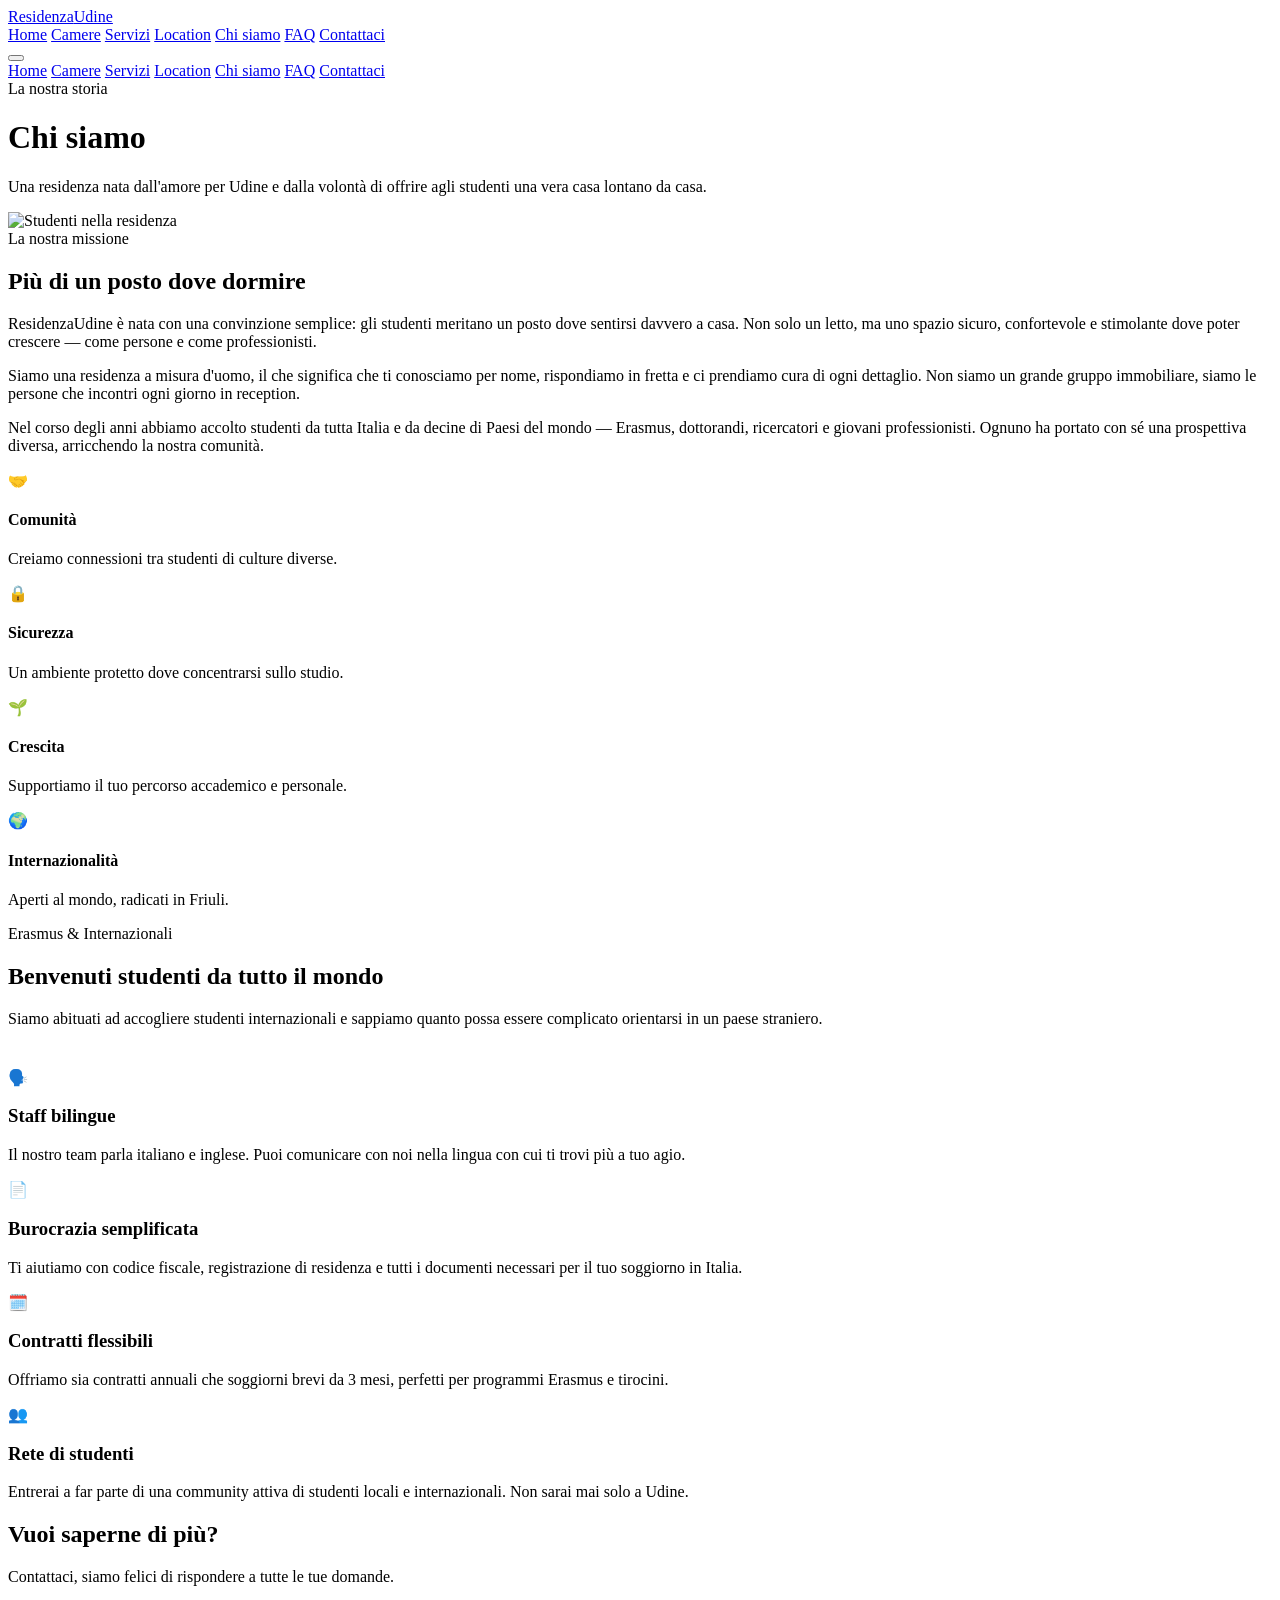
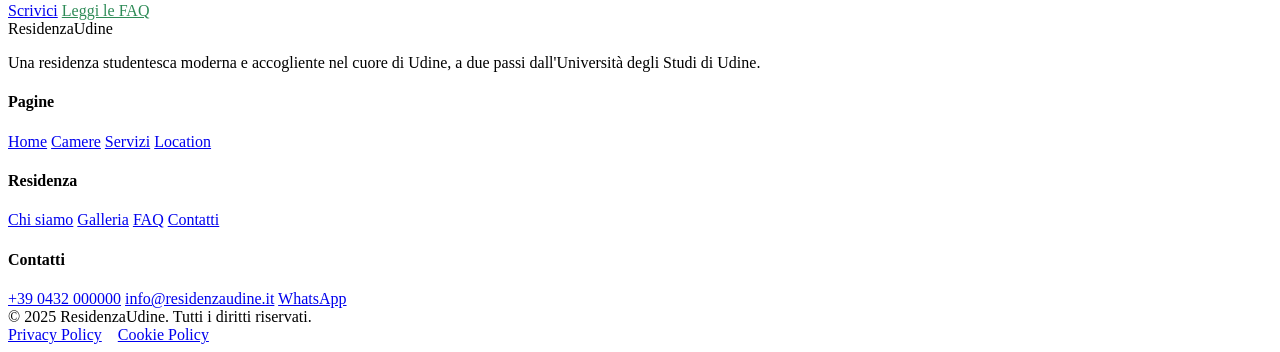
==== commit fcdf681e: "Add files via upload" ====
--- a/about.html
+++ b/about.html
@@ -1,238 +1,79 @@
 <!DOCTYPE html>
-<html lang="it" class="scroll-smooth">
+<html lang="it">
 <head>
   <meta charset="UTF-8" />
   <meta name="viewport" content="width=device-width, initial-scale=1.0" />
-  <title>Chi siamo — Residenza De Rubeis Udine</title>
-  <meta name="description" content="La storia e la missione della Residenza De Rubeis: una residenza studentesca premium in Via De Rubeis, Udine, vicino alla stazione." />
-  <link rel="preconnect" href="https://fonts.googleapis.com" />
-  <link rel="preconnect" href="https://fonts.gstatic.com" crossorigin />
-  <link href="https://fonts.googleapis.com/css2?family=Playfair+Display:ital,wght@0,400;0,500;0,600;0,700;1,400&family=Nunito+Sans:wght@300;400;500;600;700;800&display=swap" rel="stylesheet" />
-  <script src="https://cdn.tailwindcss.com"></script>
-  <!-- GSAP -->
-  <script src="https://cdnjs.cloudflare.com/ajax/libs/gsap/3.12.5/gsap.min.js"></script>
-  <script src="https://cdnjs.cloudflare.com/ajax/libs/gsap/3.12.5/ScrollTrigger.min.js"></script>
-  <script>
-    tailwind.config = {
-      theme: {
-        extend: {
-          fontFamily: {
-            display: ['"Playfair Display"', 'Georgia', 'serif'],
-            sans: ['"Nunito Sans"', 'system-ui', 'sans-serif'],
-          },
-          colors: { gold: '#C9A04A' },
-        }
-      }
-    }
-  </script>
-  <style>
-    *, *::before, *::after { box-sizing: border-box; }
-    body { cursor: auto; }
-    ::-webkit-scrollbar { width: 5px; }
-    ::-webkit-scrollbar-track { background: #070B14; }
-    ::-webkit-scrollbar-thumb { background: #1B2E4B; border-radius: 3px; }
-    ::-webkit-scrollbar-thumb:hover { background: #C9A04A; }
+  <title>Chi siamo — ResidenzaUdine</title>
+  <meta name="description" content="Scopri la storia e la missione di ResidenzaUdine: una residenza studentesca nata per offrire un'esperienza universitaria completa a Udine." />
+  <link rel="stylesheet" href="css/style.css" />
+</head>
+<body>
 
-    .gold-text {
-      background: linear-gradient(135deg, #E2C98A 0%, #C9A04A 55%, #9A7228 100%);
-      -webkit-background-clip: text; -webkit-text-fill-color: transparent; background-clip: text;
-    }
-    .glass {
-      background: rgba(13,20,36,0.75);
-      backdrop-filter: blur(18px); -webkit-backdrop-filter: blur(18px);
-      border: 1px solid rgba(27,46,75,0.9);
-    }
-    .nav-clear { background: transparent; }
-    .nav-solid {
-      background: rgba(7,11,20,0.82);
-      backdrop-filter: blur(22px); -webkit-backdrop-filter: blur(22px);
-      border-bottom: 1px solid rgba(201,160,74,0.14);
-      box-shadow: 0 8px 40px rgba(0,0,0,.35);
-    }
-
-    /* Char split (hero) */
-    .char { display: inline-block; will-change: transform, opacity; }
-    .split-line { display: block; overflow: hidden; }
-
-    /* Bento grid */
-    .bento { display:grid; grid-template-columns:repeat(3,1fr); grid-auto-rows:248px; gap:14px; }
-    .b-lg  { grid-column:span 2; grid-row:span 2; }
-    .b-wide{ grid-column:span 2; }
-    .bento-card { transition:border-color .3s, transform .3s, box-shadow .3s; }
-    .bento-card:hover { border-color:rgba(201,160,74,.38) !important; transform:translateY(-3px); box-shadow:0 24px 60px rgba(0,0,0,.45); }
-    @media(max-width:768px){
-      .bento { grid-template-columns:1fr; grid-auto-rows:auto; }
-      .b-lg,.b-wide { grid-column:span 1; grid-row:span 1; }
-    }
-
-    .stat-num {
-      background: linear-gradient(135deg,#E2C98A,#C9A04A);
-      -webkit-background-clip:text; -webkit-text-fill-color:transparent; background-clip:text;
-    }
-
-    @keyframes arrowBounce { 0%,100%{transform:translateY(0)} 50%{transform:translateY(9px)} }
-    .arrow-bounce { animation:arrowBounce 2.2s ease-in-out infinite; }
-    @keyframes goldenPulse { 0%,100%{box-shadow:0 0 0 3px rgba(201,160,74,.25)} 50%{box-shadow:0 0 0 7px rgba(201,160,74,.07)} }
-    .gold-pulse { animation:goldenPulse 2.4s ease-in-out infinite; }
-
-    .gold-border-card { border: 1px solid rgba(201,160,74,.18); transition: border-color .3s, transform .3s; }
-    .gold-border-card:hover { border-color:rgba(201,160,74,.5); transform:translateY(-2px); }
-
-    /* 3D gallery */
-    .gal-card { transform-style: preserve-3d; transition: transform .15s ease-out; will-change: transform; }
-    .gal-inner { transform: translateZ(40px); transition: transform .3s; }
-    .gal-shine {
-      position:absolute; inset:0; pointer-events:none; opacity:0; transition:opacity .3s;
-      background:radial-gradient(circle at var(--mx,50%) var(--my,50%), rgba(201,160,74,.22) 0%, transparent 45%);
-    }
-    .gal-card:hover .gal-shine { opacity:1; }
-
-    /* Custom cursor */
-    .cursor-dot, .cursor-ring {
-      position: fixed; top: 0; left: 0; border-radius: 50%; pointer-events: none;
-      z-index: 9999; mix-blend-mode: difference; will-change: transform;
-    }
-    .cursor-dot  { width: 7px; height: 7px; background: #fff; margin:-3.5px 0 0 -3.5px; }
-    .cursor-ring { width: 38px; height: 38px; border: 1.5px solid rgba(255,255,255,.55); margin:-19px 0 0 -19px; transition: width .25s, height .25s, margin .25s, border-color .25s; }
-    .cursor-ring.grow { width: 64px; height: 64px; margin:-32px 0 0 -32px; border-color: rgba(201,160,74,.8); }
-    @media (hover: none), (pointer: coarse) { .cursor-dot, .cursor-ring { display:none; } }
-
-    /* Page transition overlay */
-    #page-curtain {
-      position: fixed; inset: 0; z-index: 10000; background: #070B14;
-      display: flex; align-items: center; justify-content: center; pointer-events: none;
-    }
-    #page-curtain .curtain-logo { opacity: 0; }
-
-    /* hero particle canvas */
-    #hero-particles { position:absolute; inset:0; z-index:1; pointer-events:none; }
-
-    @media (prefers-reduced-motion: reduce) {
-      .arrow-bounce, .gold-pulse { animation: none; }
-    }
-  </style>
-</head>
-<body class="bg-[#070B14] text-white font-sans antialiased overflow-x-hidden">
-
-<!-- ═══ CUSTOM CURSOR ═══ -->
-<div class="cursor-dot"></div>
-<div class="cursor-ring"></div>
-
-<!-- ═══ PAGE TRANSITION CURTAIN ═══ -->
-<div id="page-curtain">
-  <div class="curtain-logo font-display text-2xl font-bold tracking-tight">
-    Residenza <span class="gold-text">De Rubeis</span>
-  </div>
-</div>
-
-<!-- ═══════════════════ NAV ═══════════════════ -->
-<nav id="navbar" class="fixed top-0 left-0 right-0 z-50 transition-all duration-500 nav-clear">
-  <div class="max-w-7xl mx-auto px-6 flex items-center justify-between transition-all duration-500" id="nav-inner" style="height:78px">
-    <a href="index.html" data-link class="font-display text-[1.15rem] font-bold tracking-tight text-white">
-      Residenza <span class="gold-text">De Rubeis</span>
-    </a>
-    <div class="hidden md:flex items-center gap-0.5">
-      <a href="index.html"    data-link class="nav-link px-3 py-2 text-[13.5px] font-semibold text-white/65 hover:text-white hover:bg-white/6 rounded-lg transition-all">Home</a>
-      <a href="camere.html"   data-link class="nav-link px-3 py-2 text-[13.5px] font-semibold text-white/65 hover:text-white hover:bg-white/6 rounded-lg transition-all">Camere</a>
-      <a href="servizi.html"  data-link class="nav-link px-3 py-2 text-[13.5px] font-semibold text-white/65 hover:text-white hover:bg-white/6 rounded-lg transition-all">Servizi</a>
-      <a href="location.html" data-link class="nav-link px-3 py-2 text-[13.5px] font-semibold text-white/65 hover:text-white hover:bg-white/6 rounded-lg transition-all">Location</a>
-      <a href="about.html"    data-link class="nav-link px-3 py-2 text-[13.5px] font-semibold text-white rounded-lg bg-white/8">Chi siamo</a>
-      <a href="faq.html"      data-link class="nav-link px-3 py-2 text-[13.5px] font-semibold text-white/65 hover:text-white hover:bg-white/6 rounded-lg transition-all">FAQ</a>
-      <a href="contatti.html" data-link data-magnetic class="ml-3 px-5 py-2.5 bg-[#C9A04A] text-[#070B14] text-[13.5px] font-bold rounded-xl hover:bg-[#E2C98A] transition-colors shadow-lg shadow-[#C9A04A]/20">Contattaci</a>
+<nav class="nav">
+  <div class="nav-inner">
+    <a href="index.html" class="nav-logo">Residenza<span>Udine</span></a>
+    <div class="nav-links">
+      <a href="index.html">Home</a>
+      <a href="camere.html">Camere</a>
+      <a href="servizi.html">Servizi</a>
+      <a href="location.html">Location</a>
+      <a href="about.html" class="attivo">Chi siamo</a>
+      <a href="faq.html">FAQ</a>
+      <a href="contatti.html" class="btn btn-primario nav-cta">Contattaci</a>
     </div>
-    <button id="menu-btn" class="md:hidden p-2 flex flex-col gap-[5px]" aria-label="Menu">
-      <span class="block w-5 h-[2px] bg-white rounded"></span>
-      <span class="block w-5 h-[2px] bg-white rounded"></span>
-      <span class="block w-5 h-[2px] bg-white rounded"></span>
+    <button class="hamburger" id="hamburger" aria-label="Menu">
+      <span></span><span></span><span></span>
     </button>
   </div>
-  <div id="mobile-menu" class="hidden md:hidden border-t border-white/8" style="background:rgba(7,11,20,.97);backdrop-filter:blur(20px)">
-    <div class="px-6 py-4 flex flex-col gap-1">
-      <a href="index.html"    data-link class="block py-2.5 px-3 text-[15px] font-semibold text-white/70 rounded-lg hover:bg-white/5">Home</a>
-      <a href="camere.html"   data-link class="block py-2.5 px-3 text-[15px] font-semibold text-white/70 rounded-lg hover:bg-white/5">Camere</a>
-      <a href="servizi.html"  data-link class="block py-2.5 px-3 text-[15px] font-semibold text-white/70 rounded-lg hover:bg-white/5">Servizi</a>
-      <a href="location.html" data-link class="block py-2.5 px-3 text-[15px] font-semibold text-white/70 rounded-lg hover:bg-white/5">Location</a>
-      <a href="about.html"    data-link class="block py-2.5 px-3 text-[15px] font-semibold text-white rounded-lg bg-white/8">Chi siamo</a>
-      <a href="faq.html"      data-link class="block py-2.5 px-3 text-[15px] font-semibold text-white/70 rounded-lg hover:bg-white/5">FAQ</a>
-      <a href="contatti.html" data-link class="mt-2 block py-3 px-3 text-[15px] font-bold text-[#070B14] bg-[#C9A04A] rounded-xl text-center">Contattaci</a>
-    </div>
+  <div class="nav-mobile" id="nav-mobile">
+    <a href="index.html">Home</a>
+    <a href="camere.html">Camere</a>
+    <a href="servizi.html">Servizi</a>
+    <a href="location.html">Location</a>
+    <a href="about.html">Chi siamo</a>
+    <a href="faq.html">FAQ</a>
+    <a href="contatti.html" class="btn btn-primario nav-cta-mobile">Contattaci</a>
   </div>
 </nav>
 
-<!-- ═══════════════════ HERO VIDEO ═══════════════════ -->
-<section class="hero-section relative min-h-screen flex items-center justify-center overflow-hidden">
-  <video class="hero-video absolute inset-0 w-full h-full object-cover z-0" autoplay muted loop playsinline poster="https://images.unsplash.com/photo-1523050854058-8df90110c9f1?w=1600&q=80">
-    <source src="hero-video.mp4" type="video/mp4" />
-  </video>
-  <canvas id="hero-particles"></canvas>
-  <div class="absolute inset-0 z-[2]" style="background:linear-gradient(to bottom, rgba(7,11,20,.74) 0%, rgba(7,11,20,.44) 50%, #070B14 100%)"></div>
-  <div class="absolute inset-0 z-[2]" style="background:radial-gradient(ellipse 80% 60% at 50% 40%, rgba(201,160,74,.07) 0%, transparent 60%)"></div>
+<div class="hero-pagina">
+  <span class="eyebrow eyebrow-white">La nostra storia</span>
+  <h1>Chi siamo</h1>
+  <p>Una residenza nata dall'amore per Udine e dalla volontà di offrire agli studenti una vera casa lontano da casa.</p>
+</div>
 
-  <div class="relative z-10 text-center max-w-5xl mx-auto px-6 py-36">
-    <div id="hero-badge" class="inline-flex items-center gap-2 bg-white/5 border border-[#C9A04A]/25 px-4 py-2 rounded-full text-[12.5px] text-[#C9A04A] font-semibold mb-8 tracking-wide opacity-0">
-      <span class="w-2 h-2 rounded-full bg-[#C9A04A] gold-pulse"></span>
-      Via De Rubeis · Udine · Residenza Studentesca
-    </div>
-    <h1 id="hero-title" class="font-display text-5xl md:text-[4.5rem] lg:text-[5.5rem] font-bold leading-[1.08] mb-7 tracking-tight">
-      <span class="split-line" data-split>Più di una <em class="not-italic gold-text" data-keep>residenza</em>.</span>
-      <span class="split-line" data-split>Una <em class="not-italic gold-text" data-keep>comunità</em>.</span>
-    </h1>
-    <p id="hero-sub" class="text-[1.1rem] md:text-xl text-white/60 max-w-2xl mx-auto mb-10 leading-relaxed opacity-0">
-      Dal primo giorno crediamo che ogni studente meriti uno spazio che lo faccia sentire davvero a casa. Non solo un letto — un luogo dove crescere, conoscere, costruire.
-    </p>
-    <div id="hero-cta" class="flex items-center justify-center gap-4 flex-wrap opacity-0">
-      <a href="contatti.html" data-link data-magnetic class="px-8 py-4 bg-[#C9A04A] text-[#070B14] font-bold text-[15px] rounded-xl hover:bg-[#E2C98A] transition-colors shadow-xl shadow-[#C9A04A]/20">
-        Prenota una visita
-      </a>
-      <a href="camere.html" data-link data-magnetic class="px-8 py-4 border border-white/20 text-white font-semibold text-[15px] rounded-xl hover:border-white/40 hover:bg-white/6 transition-all">
-        Scopri le camere
-      </a>
-    </div>
-  </div>
-  <div class="absolute bottom-8 left-1/2 -translate-x-1/2 z-10 text-white/30 arrow-bounce">
-    <svg class="w-6 h-6" fill="none" stroke="currentColor" viewBox="0 0 24 24"><path stroke-linecap="round" stroke-linejoin="round" stroke-width="1.5" d="M19 9l-7 7-7-7"/></svg>
-  </div>
-</section>
-
-<!-- ═══════════════════ MANIFESTO ═══════════════════ -->
-<section class="py-24 px-6">
-  <div class="max-w-4xl mx-auto text-center" data-reveal>
-    <div class="w-10 h-px mx-auto mb-10" style="background:linear-gradient(to right,transparent,#C9A04A,transparent)"></div>
-    <p class="font-display text-2xl md:text-[2.1rem] font-medium leading-relaxed text-white/85 italic">
-      "Abbiamo accolto studenti da <span class="gold-text not-italic font-bold">oltre 15 nazioni</span>.
-      Ognuno ha portato la propria storia, arricchendo una comunità che oggi è molto più di una residenza."
-    </p>
-    <div class="w-10 h-px mx-auto mt-10" style="background:linear-gradient(to right,transparent,#C9A04A,transparent)"></div>
-  </div>
-</section>
-
-<!-- ═══════════════════ LA NOSTRA STORIA ═══════════════════ -->
-<section class="py-16 px-6 bg-[#060910]">
-  <div class="max-w-7xl mx-auto grid grid-cols-1 lg:grid-cols-2 gap-16 lg:gap-24 items-center">
-    <div data-reveal>
-      <span class="text-[11px] font-bold tracking-[.13em] text-[#C9A04A] uppercase">La nostra missione</span>
-      <h2 class="font-display text-4xl md:text-5xl font-bold mt-4 mb-7 leading-tight">Nati per essere<br />la tua casa a Udine</h2>
-      <p class="text-white/55 text-[1.05rem] leading-[1.8] mb-5">
-        La Residenza De Rubeis nasce dalla convinzione che ogni studente meriti uno spazio sicuro, confortevole e stimolante. Non un semplice dormitorio, ma un luogo dove le amicizie diventano relazioni durature e ogni giornata è un'opportunità.
-      </p>
-      <p class="text-white/55 text-[1.05rem] leading-[1.8] mb-10">
-        Siamo una realtà a misura d'uomo: ti conosciamo per nome, rispondiamo rapidamente e ci prendiamo cura di ogni dettaglio. In Via De Rubeis, a due passi dalla stazione e dall'università, trovi tutto per vivere al meglio i tuoi anni di studio.
-      </p>
-      <div class="flex flex-col gap-3">
-        <div class="flex items-center gap-3 text-[14.5px]"><span class="w-5 h-5 rounded-full bg-[#C9A04A]/15 flex items-center justify-center text-[#C9A04A] text-xs flex-shrink-0">✓</span><span class="text-white/70">Staff bilingue italiano e inglese</span></div>
-        <div class="flex items-center gap-3 text-[14.5px]"><span class="w-5 h-5 rounded-full bg-[#C9A04A]/15 flex items-center justify-center text-[#C9A04A] text-xs flex-shrink-0">✓</span><span class="text-white/70">Assistenza completa per studenti Erasmus</span></div>
-        <div class="flex items-center gap-3 text-[14.5px]"><span class="w-5 h-5 rounded-full bg-[#C9A04A]/15 flex items-center justify-center text-[#C9A04A] text-xs flex-shrink-0">✓</span><span class="text-white/70">Contratti flessibili da 3 a 12 mesi</span></div>
-        <div class="flex items-center gap-3 text-[14.5px]"><span class="w-5 h-5 rounded-full bg-[#C9A04A]/15 flex items-center justify-center text-[#C9A04A] text-xs flex-shrink-0">✓</span><span class="text-white/70">Risposta garantita entro 24 ore</span></div>
+<section class="sezione">
+  <div class="container">
+    <div class="about-grid">
+      <div class="about-img">
+        <img src="https://images.unsplash.com/photo-1523050854058-8df90110c9f1?w=900&q=80" alt="Studenti nella residenza" />
       </div>
-    </div>
-    <div data-reveal>
-      <div class="relative rounded-3xl overflow-hidden" style="aspect-ratio:4/5">
-        <img data-parallax="-60" src="https://images.unsplash.com/photo-1523050854058-8df90110c9f1?w=900&q=80" alt="Studenti alla Residenza De Rubeis" class="w-full h-[120%] object-cover" />
-        <div class="absolute inset-0" style="background:linear-gradient(to top, rgba(7,11,20,.7) 0%, transparent 50%)"></div>
-        <div class="absolute bottom-6 left-6 right-6 glass rounded-2xl p-5">
-          <div class="grid grid-cols-2 gap-4">
-            <div><div class="stat-num text-3xl font-bold font-display" data-count="50" data-suffix="+">0</div><div class="text-white/45 text-xs mt-1 font-medium">Posti letto</div></div>
-            <div><div class="stat-num text-3xl font-bold font-display" data-count="15" data-suffix="+">0</div><div class="text-white/45 text-xs mt-1 font-medium">Nazioni rappresentate</div></div>
+      <div class="about-testo">
+        <span class="eyebrow">La nostra missione</span>
+        <h2>Più di un posto dove dormire</h2>
+        <p>ResidenzaUdine è nata con una convinzione semplice: gli studenti meritano un posto dove sentirsi davvero a casa. Non solo un letto, ma uno spazio sicuro, confortevole e stimolante dove poter crescere — come persone e come professionisti.</p>
+        <p>Siamo una residenza a misura d'uomo, il che significa che ti conosciamo per nome, rispondiamo in fretta e ci prendiamo cura di ogni dettaglio. Non siamo un grande gruppo immobiliare, siamo le persone che incontri ogni giorno in reception.</p>
+        <p>Nel corso degli anni abbiamo accolto studenti da tutta Italia e da decine di Paesi del mondo — Erasmus, dottorandi, ricercatori e giovani professionisti. Ognuno ha portato con sé una prospettiva diversa, arricchendo la nostra comunità.</p>
+        <div class="about-valori">
+          <div class="valore">
+            <div class="valore-icon">🤝</div>
+            <h4>Comunità</h4>
+            <p>Creiamo connessioni tra studenti di culture diverse.</p>
+          </div>
+          <div class="valore">
+            <div class="valore-icon">🔒</div>
+            <h4>Sicurezza</h4>
+            <p>Un ambiente protetto dove concentrarsi sullo studio.</p>
+          </div>
+          <div class="valore">
+            <div class="valore-icon">🌱</div>
+            <h4>Crescita</h4>
+            <p>Supportiamo il tuo percorso accademico e personale.</p>
+          </div>
+          <div class="valore">
+            <div class="valore-icon">🌍</div>
+            <h4>Internazionalità</h4>
+            <p>Aperti al mondo, radicati in Friuli.</p>
           </div>
         </div>
       </div>
@@ -240,462 +81,84 @@
   </div>
 </section>
 
-<!-- ═══════════════════ BENTO GRID ═══════════════════ -->
-<section class="py-20 px-6">
-  <div class="max-w-7xl mx-auto">
-    <div class="mb-12" data-reveal>
-      <span class="text-[11px] font-bold tracking-[.13em] text-[#C9A04A] uppercase">Cosa offriamo</span>
-      <h2 class="font-display text-4xl md:text-5xl font-bold mt-3 mb-4">Servizi <span class="gold-text">premium</span> inclusi</h2>
-      <p class="text-white/45 text-[1.05rem] max-w-md">Il canone mensile copre tutto. Nessuna sorpresa, nessuna bolletta extra.</p>
+<section class="sezione sezione-alt">
+  <div class="container">
+    <div class="sez-header centro">
+      <span class="eyebrow">Erasmus & Internazionali</span>
+      <h2>Benvenuti studenti da tutto il mondo</h2>
+      <p>Siamo abituati ad accogliere studenti internazionali e sappiamo quanto possa essere complicato orientarsi in un paese straniero.</p>
     </div>
-
-    <div class="bento">
-      <div data-bento class="b-lg bento-card rounded-2xl p-8 flex flex-col justify-between relative overflow-hidden border border-[#1B2E4B]" style="background:linear-gradient(145deg,#0D1423 0%,#0F1E38 100%); min-height:248px">
-        <div class="absolute inset-0 pointer-events-none" style="background:radial-gradient(circle at 75% 25%, rgba(201,160,74,.18) 0%, transparent 55%)"></div>
-        <div class="absolute inset-0 pointer-events-none" style="background-image:radial-gradient(rgba(255,255,255,.025) 1px, transparent 1px); background-size:28px 28px"></div>
-        <div class="relative">
-          <div class="w-14 h-14 rounded-2xl flex items-center justify-center text-2xl mb-6 border" style="background:rgba(201,160,74,.1); border-color:rgba(201,160,74,.22)">📶</div>
-          <h3 class="font-display text-2xl md:text-3xl font-bold mb-3">WiFi Ultra-Veloce</h3>
-          <p class="text-white/50 leading-relaxed max-w-sm">Fibra ottica dedicata in ogni stanza. Nessun limite di banda. Ideale per videolezioni, ricerca e streaming. Stabile 24/7.</p>
-        </div>
-        <div class="relative mt-6 flex items-center gap-2 flex-wrap">
-          <span class="px-3 py-1.5 text-xs font-semibold rounded-full border" style="background:rgba(201,160,74,.1);border-color:rgba(201,160,74,.25);color:#C9A04A">Incluso nel canone</span>
-          <span class="px-3 py-1.5 text-xs rounded-full border border-white/10 text-white/40">Illimitato</span>
-        </div>
+    <div class="perche-grid" style="margin-top:40px;">
+      <div class="perche-card">
+        <div class="perche-icon">🗣️</div>
+        <h3>Staff bilingue</h3>
+        <p>Il nostro team parla italiano e inglese. Puoi comunicare con noi nella lingua con cui ti trovi più a tuo agio.</p>
       </div>
-      <div data-bento class="bento-card rounded-2xl p-6 flex flex-col justify-between border border-[#1B2E4B] relative overflow-hidden" style="background:#0D1423; min-height:248px">
-        <div class="w-12 h-12 rounded-xl flex items-center justify-center text-xl mb-4 border" style="background:rgba(96,165,250,.1);border-color:rgba(96,165,250,.2)">📚</div>
-        <div><h3 class="font-semibold text-white mb-2">Sale Studio</h3><p class="text-white/45 text-sm leading-relaxed">Spazi silenziosi con luce naturale, prese di corrente e grandi tavoli. Aperti ogni giorno.</p></div>
+      <div class="perche-card">
+        <div class="perche-icon">📄</div>
+        <h3>Burocrazia semplificata</h3>
+        <p>Ti aiutiamo con codice fiscale, registrazione di residenza e tutti i documenti necessari per il tuo soggiorno in Italia.</p>
       </div>
-      <div data-bento class="bento-card rounded-2xl p-6 flex flex-col justify-between border border-[#1B2E4B]" style="background:#0D1423; min-height:248px">
-        <div class="w-12 h-12 rounded-xl flex items-center justify-center text-xl mb-4 border" style="background:rgba(52,211,153,.1);border-color:rgba(52,211,153,.2)">🔒</div>
-        <div><h3 class="font-semibold text-white mb-2">Sicurezza H24</h3><p class="text-white/45 text-sm leading-relaxed">Accesso con badge personale, videosorveglianza e personale reperibile. Sempre al sicuro.</p></div>
+      <div class="perche-card">
+        <div class="perche-icon">🗓️</div>
+        <h3>Contratti flessibili</h3>
+        <p>Offriamo sia contratti annuali che soggiorni brevi da 3 mesi, perfetti per programmi Erasmus e tirocini.</p>
       </div>
-      <div data-bento class="b-wide bento-card rounded-2xl p-6 flex flex-col justify-between relative overflow-hidden border border-[#1B2E4B]" style="background:linear-gradient(135deg,#0A1428,#0F1F35); min-height:248px">
-        <div class="absolute inset-0 pointer-events-none" style="background:radial-gradient(circle at 80% 50%, rgba(201,160,74,.1) 0%, transparent 55%)"></div>
-        <div class="relative w-12 h-12 rounded-xl flex items-center justify-center text-xl mb-4 border" style="background:rgba(201,160,74,.1);border-color:rgba(201,160,74,.22)">🎉</div>
-        <div class="relative"><h3 class="font-semibold text-white mb-2">Community ed eventi</h3><p class="text-white/45 text-sm leading-relaxed">Serate internazionali, aperitivi, cinema e eventi culturali per studenti italiani e stranieri. Non sei mai solo a Udine.</p></div>
-      </div>
-      <div data-bento class="bento-card rounded-2xl p-6 flex flex-col justify-between border border-[#1B2E4B]" style="background:#0D1423; min-height:248px">
-        <div class="w-12 h-12 rounded-xl flex items-center justify-center text-xl mb-4 border" style="background:rgba(251,146,60,.1);border-color:rgba(251,146,60,.2)">🍳</div>
-        <div><h3 class="font-semibold text-white mb-2">Cucine comuni</h3><p class="text-white/45 text-sm leading-relaxed">Frigorifero, microonde, fornelli e lavastoviglie a disposizione. Perfette per risparmiare.</p></div>
-      </div>
-      <div data-bento class="bento-card rounded-2xl p-6 flex flex-col justify-between border border-[#1B2E4B]" style="background:#0D1423; min-height:248px">
-        <div class="w-12 h-12 rounded-xl flex items-center justify-center text-xl mb-4 border" style="background:rgba(167,139,250,.1);border-color:rgba(167,139,250,.2)">🌍</div>
-        <div><h3 class="font-semibold text-white mb-2">Supporto Erasmus</h3><p class="text-white/45 text-sm leading-relaxed">Staff bilingue IT/EN. Aiutiamo con codice fiscale, burocrazia e tutto il necessario all'arrivo.</p></div>
-      </div>
-      <div data-bento class="bento-card rounded-2xl p-6 flex flex-col justify-between border border-[#1B2E4B]" style="background:#0D1423; min-height:248px">
-        <div class="w-12 h-12 rounded-xl flex items-center justify-center text-xl mb-4 border" style="background:rgba(96,165,250,.1);border-color:rgba(96,165,250,.2)">🧺</div>
-        <div><h3 class="font-semibold text-white mb-2">Lavanderia</h3><p class="text-white/45 text-sm leading-relaxed">Lavatrici e asciugatrici a gettone disponibili con orari flessibili.</p></div>
-      </div>
-      <div data-bento class="bento-card rounded-2xl p-6 flex flex-col justify-between border border-[#1B2E4B]" style="background:#0D1423; min-height:248px">
-        <div class="w-12 h-12 rounded-xl flex items-center justify-center text-xl mb-4 border" style="background:rgba(52,211,153,.1);border-color:rgba(52,211,153,.2)">🚲</div>
-        <div><h3 class="font-semibold text-white mb-2">Parcheggio bici</h3><p class="text-white/45 text-sm leading-relaxed">Box chiuso e sicuro per bici, monopattini e scooter. Udine si gira meglio in bici.</p></div>
+      <div class="perche-card">
+        <div class="perche-icon">👥</div>
+        <h3>Rete di studenti</h3>
+        <p>Entrerai a far parte di una community attiva di studenti locali e internazionali. Non sarai mai solo a Udine.</p>
       </div>
     </div>
   </div>
 </section>
 
-<!-- ═══════════════════ STATS ═══════════════════ -->
-<section class="py-20 px-6 bg-[#060910]">
-  <div class="max-w-6xl mx-auto">
-    <div class="grid grid-cols-2 md:grid-cols-4">
-      <div class="text-center py-8 px-4 border-r border-white/5" data-reveal><div class="stat-num font-display text-5xl md:text-6xl font-bold mb-2" data-count="50" data-suffix="+">0</div><div class="text-white/35 text-sm font-semibold tracking-wide">Posti letto</div></div>
-      <div class="text-center py-8 px-4 border-r border-white/5" data-reveal><div class="stat-num font-display text-5xl md:text-6xl font-bold mb-2" data-count="15" data-suffix="+">0</div><div class="text-white/35 text-sm font-semibold tracking-wide">Nazioni rappresentate</div></div>
-      <div class="text-center py-8 px-4 border-r border-white/5" data-reveal><div class="stat-num font-display text-5xl md:text-6xl font-bold mb-2" data-count="100" data-suffix="%">0</div><div class="text-white/35 text-sm font-semibold tracking-wide">Studenti soddisfatti</div></div>
-      <div class="text-center py-8 px-4" data-reveal><div class="stat-num font-display text-5xl md:text-6xl font-bold mb-2" data-count="10" data-suffix="+">0</div><div class="text-white/35 text-sm font-semibold tracking-wide">Anni di esperienza</div></div>
+<section class="fascia-cta">
+  <div class="container">
+    <h2>Vuoi saperne di più?</h2>
+    <p>Contattaci, siamo felici di rispondere a tutte le tue domande.</p>
+    <div class="fascia-cta-azioni">
+      <a href="contatti.html" class="btn btn-outline-white btn-lg">Scrivici</a>
+      <a href="faq.html" class="btn btn-lg" style="background:white;color:#2E8B57;">Leggi le FAQ</a>
     </div>
   </div>
 </section>
 
-<!-- ═══════════════════ GALLERIA 3D ═══════════════════ -->
-<section class="py-20 px-6" style="perspective:1200px">
-  <div class="max-w-7xl mx-auto">
-    <div class="text-center mb-14" data-reveal>
-      <span class="text-[11px] font-bold tracking-[.13em] text-[#C9A04A] uppercase">Uno sguardo dentro</span>
-      <h2 class="font-display text-4xl md:text-5xl font-bold mt-3">La vita in residenza</h2>
-    </div>
-    <div class="grid grid-cols-1 sm:grid-cols-2 lg:grid-cols-3 gap-6">
-      <div data-reveal class="gal-card relative rounded-2xl overflow-hidden border border-[#1B2E4B]" style="aspect-ratio:3/4">
-        <img src="https://images.unsplash.com/photo-1631049307264-da0ec9d70304?w=700&q=80" alt="Camera privata" class="absolute inset-0 w-full h-full object-cover" />
-        <div class="gal-shine"></div>
-        <div class="absolute inset-0" style="background:linear-gradient(to top, rgba(7,11,20,.85) 0%, transparent 55%)"></div>
-        <div class="gal-inner absolute bottom-6 left-6 right-6">
-          <span class="text-[10px] font-bold tracking-widest text-[#C9A04A] uppercase">Camere</span>
-          <h3 class="font-display text-2xl font-bold mt-1">Il tuo spazio privato</h3>
-        </div>
+<footer class="footer">
+  <div class="container">
+    <div class="footer-griglia">
+      <div class="footer-brand">
+        <div class="footer-logo">Residenza<span>Udine</span></div>
+        <p>Una residenza studentesca moderna e accogliente nel cuore di Udine, a due passi dall'Università degli Studi di Udine.</p>
       </div>
-      <div data-reveal class="gal-card relative rounded-2xl overflow-hidden border border-[#1B2E4B]" style="aspect-ratio:3/4">
-        <img src="https://images.unsplash.com/photo-1556761175-5973dc0f32e7?w=700&q=80" alt="Spazi comuni" class="absolute inset-0 w-full h-full object-cover" />
-        <div class="gal-shine"></div>
-        <div class="absolute inset-0" style="background:linear-gradient(to top, rgba(7,11,20,.85) 0%, transparent 55%)"></div>
-        <div class="gal-inner absolute bottom-6 left-6 right-6">
-          <span class="text-[10px] font-bold tracking-widest text-[#C9A04A] uppercase">Community</span>
-          <h3 class="font-display text-2xl font-bold mt-1">Aree condivise</h3>
-        </div>
+      <div class="footer-col">
+        <h4>Pagine</h4>
+        <a href="index.html">Home</a>
+        <a href="camere.html">Camere</a>
+        <a href="servizi.html">Servizi</a>
+        <a href="location.html">Location</a>
       </div>
-      <div data-reveal class="gal-card relative rounded-2xl overflow-hidden border border-[#1B2E4B]" style="aspect-ratio:3/4">
-        <img src="https://images.unsplash.com/photo-1522708323590-d24dbb6b0267?w=700&q=80" alt="Sale studio" class="absolute inset-0 w-full h-full object-cover" />
-        <div class="gal-shine"></div>
-        <div class="absolute inset-0" style="background:linear-gradient(to top, rgba(7,11,20,.85) 0%, transparent 55%)"></div>
-        <div class="gal-inner absolute bottom-6 left-6 right-6">
-          <span class="text-[10px] font-bold tracking-widest text-[#C9A04A] uppercase">Studio</span>
-          <h3 class="font-display text-2xl font-bold mt-1">Concentrazione</h3>
-        </div>
+      <div class="footer-col">
+        <h4>Residenza</h4>
+        <a href="about.html">Chi siamo</a>
+        <a href="galleria.html">Galleria</a>
+        <a href="faq.html">FAQ</a>
+        <a href="contatti.html">Contatti</a>
+      </div>
+      <div class="footer-col">
+        <h4>Contatti</h4>
+        <a href="tel:+390432000000">+39 0432 000000</a>
+        <a href="mailto:info@residenzaudine.it">info@residenzaudine.it</a>
+        <a href="https://wa.me/39000000000">WhatsApp</a>
       </div>
     </div>
-  </div>
-</section>
-
-<!-- ═══════════════════ VALORI ═══════════════════ -->
-<section class="py-20 px-6">
-  <div class="max-w-7xl mx-auto">
-    <div class="text-center mb-14" data-reveal>
-      <span class="text-[11px] font-bold tracking-[.13em] text-[#C9A04A] uppercase">I nostri pilastri</span>
-      <h2 class="font-display text-4xl md:text-5xl font-bold mt-3">I valori che ci guidano</h2>
-    </div>
-    <div class="grid grid-cols-1 sm:grid-cols-2 lg:grid-cols-4 gap-5">
-      <div data-reveal class="gold-border-card rounded-2xl p-7" style="background:#0D1423"><div class="text-[13px] font-bold text-[#C9A04A]/40 tracking-widest mb-5">01</div><div class="text-3xl mb-4">🤝</div><h3 class="font-display text-xl font-bold mb-3">Comunità</h3><p class="text-white/45 text-sm leading-relaxed">Creiamo connessioni genuine tra studenti di ogni cultura e provenienza.</p></div>
-      <div data-reveal class="gold-border-card rounded-2xl p-7" style="background:#0D1423"><div class="text-[13px] font-bold text-[#C9A04A]/40 tracking-widest mb-5">02</div><div class="text-3xl mb-4">🔒</div><h3 class="font-display text-xl font-bold mb-3">Sicurezza</h3><p class="text-white/45 text-sm leading-relaxed">Un ambiente protetto e monitorato dove concentrarsi sullo studio senza pensieri.</p></div>
-      <div data-reveal class="gold-border-card rounded-2xl p-7" style="background:#0D1423"><div class="text-[13px] font-bold text-[#C9A04A]/40 tracking-widest mb-5">03</div><div class="text-3xl mb-4">🌱</div><h3 class="font-display text-xl font-bold mb-3">Crescita</h3><p class="text-white/45 text-sm leading-relaxed">Supportiamo il percorso accademico e personale di ogni studente con cura.</p></div>
-      <div data-reveal class="gold-border-card rounded-2xl p-7" style="background:#0D1423"><div class="text-[13px] font-bold text-[#C9A04A]/40 tracking-widest mb-5">04</div><div class="text-3xl mb-4">🌍</div><h3 class="font-display text-xl font-bold mb-3">Internazionalità</h3><p class="text-white/45 text-sm leading-relaxed">Aperti al mondo, radicati in Friuli. La diversità è la nostra forza.</p></div>
-    </div>
-  </div>
-</section>
-
-<!-- ═══════════════════ CTA CONTATTI ═══════════════════ -->
-<section class="py-24 px-6 relative overflow-hidden">
-  <div class="absolute inset-0" style="background:linear-gradient(135deg,#07090E 0%,#0C1525 50%,#070B14 100%)"></div>
-  <div class="absolute inset-0 pointer-events-none" style="background-image:radial-gradient(rgba(255,255,255,.02) 1px, transparent 1px);background-size:28px 28px"></div>
-  <div class="absolute inset-0 pointer-events-none" style="background:radial-gradient(ellipse 70% 80% at 50% 50%, rgba(201,160,74,.06) 0%, transparent 60%)"></div>
-  <div class="absolute top-0 left-1/2 -translate-x-1/2 w-48 h-px" style="background:linear-gradient(to right,transparent,#C9A04A,transparent)"></div>
-
-  <div class="relative z-10 max-w-3xl mx-auto text-center" data-reveal>
-    <span class="text-[11px] font-bold tracking-[.13em] text-[#C9A04A] uppercase">Inizia il tuo percorso</span>
-    <h2 class="font-display text-4xl md:text-5xl font-bold mt-4 mb-5 leading-tight">Pronto a scegliere<br />la tua nuova casa?</h2>
-    <p class="text-white/50 text-[1.05rem] leading-relaxed mb-10 max-w-xl mx-auto">
-      I posti sono limitati. Contattaci oggi per verificare la disponibilità e prenotare una visita — anche in videochiamata se sei all'estero.
-    </p>
-    <div class="flex flex-col sm:flex-row items-center justify-center gap-4 mb-10">
-      <a href="contatti.html" data-link data-magnetic class="w-full sm:w-auto px-8 py-4 bg-[#C9A04A] text-[#070B14] font-bold text-[15px] rounded-xl hover:bg-[#E2C98A] transition-colors shadow-xl shadow-[#C9A04A]/20 text-center">Richiedi disponibilità</a>
-      <a href="https://wa.me/39000000000?text=Ciao!%20Vorrei%20informazioni%20sulla%20Residenza%20De%20Rubeis." data-magnetic class="w-full sm:w-auto px-8 py-4 font-bold text-[15px] rounded-xl transition-all text-center border border-[#22C55E]/40 text-[#22C55E] hover:bg-[#22C55E]/8 hover:border-[#22C55E]/70">💬 Scrivici su WhatsApp</a>
-      <a href="mailto:info@residenzaderubeis.it" data-magnetic class="w-full sm:w-auto px-8 py-4 border border-white/15 text-white font-semibold text-[15px] rounded-xl hover:border-white/35 hover:bg-white/5 transition-all text-center">✉️ Invia un'email</a>
-    </div>
-    <div class="inline-flex items-center gap-3 glass rounded-2xl px-6 py-4">
-      <div class="text-2xl">📍</div>
-      <div class="text-left">
-        <div class="text-white font-semibold text-sm">Via De Rubeis, 33100 Udine</div>
-        <div class="text-white/45 text-xs mt-0.5">Lun–Ven 9:00–18:00 · Sab su appuntamento</div>
-      </div>
-    </div>
-  </div>
-</section>
-
-<!-- ═══════════════════ FOOTER ═══════════════════ -->
-<footer class="px-6 pb-8 pt-0 bg-[#040710]">
-  <div class="max-w-7xl mx-auto">
-    <div class="h-px mb-14" style="background:linear-gradient(to right,transparent,#C9A04A,#1C5BAD,#C9A04A,transparent)"></div>
-    <div class="grid grid-cols-1 md:grid-cols-4 gap-10 mb-12">
-      <div class="md:col-span-2">
-        <a href="index.html" data-link class="font-display text-[1.2rem] font-bold">Residenza <span class="gold-text">De Rubeis</span></a>
-        <p class="text-white/38 text-sm leading-relaxed mt-4 max-w-xs">Residenza studentesca moderna in Via De Rubeis, Udine. A pochi passi dall'Università degli Studi di Udine e dalla stazione ferroviaria.</p>
-      </div>
-      <div>
-        <h4 class="text-[11px] font-bold tracking-[.12em] text-white/25 uppercase mb-4">Pagine</h4>
-        <div class="flex flex-col gap-2">
-          <a href="index.html"    data-link class="text-[13.5px] text-white/50 hover:text-white transition-colors">Home</a>
-          <a href="camere.html"   data-link class="text-[13.5px] text-white/50 hover:text-white transition-colors">Camere</a>
-          <a href="servizi.html"  data-link class="text-[13.5px] text-white/50 hover:text-white transition-colors">Servizi</a>
-          <a href="location.html" data-link class="text-[13.5px] text-white/50 hover:text-white transition-colors">Location</a>
-        </div>
-      </div>
-      <div>
-        <h4 class="text-[11px] font-bold tracking-[.12em] text-white/25 uppercase mb-4">Contatti</h4>
-        <div class="flex flex-col gap-2">
-          <a href="tel:+390432000000"               class="text-[13.5px] text-white/50 hover:text-white transition-colors">+39 0432 000000</a>
-          <a href="mailto:info@residenzaderubeis.it" class="text-[13.5px] text-white/50 hover:text-white transition-colors">info@residenzaderubeis.it</a>
-          <a href="faq.html"      data-link          class="text-[13.5px] text-white/50 hover:text-white transition-colors">FAQ</a>
-          <a href="contatti.html" data-link          class="text-[13.5px] text-white/50 hover:text-white transition-colors">Contattaci</a>
-        </div>
-      </div>
-    </div>
-    <div class="border-t border-white/6 pt-6 flex flex-col sm:flex-row items-center justify-between gap-3 text-[12.5px] text-white/25">
-      <span>© 2025 Residenza De Rubeis. Tutti i diritti riservati.</span>
-      <div class="flex gap-5"><a href="#" class="hover:text-white/60 transition-colors">Privacy Policy</a><a href="#" class="hover:text-white/60 transition-colors">Cookie Policy</a></div>
+    <div class="footer-bottom">
+      <span>© 2025 ResidenzaUdine. Tutti i diritti riservati.</span>
+      <div style="display:flex;gap:16px;"><a href="#">Privacy Policy</a><a href="#">Cookie Policy</a></div>
     </div>
   </div>
 </footer>
 
-<!-- ═══════════════════ SCRIPTS ═══════════════════ -->
-<script>
-(function () {
-  var reduce = window.matchMedia('(prefers-reduced-motion: reduce)').matches;
-  var finePointer = window.matchMedia('(hover: hover) and (pointer: fine)').matches;
-  if (window.gsap && window.ScrollTrigger) gsap.registerPlugin(ScrollTrigger);
-
-  /* ───── PAGE TRANSITION (intro + exit) ───── */
-  var curtain = document.getElementById('page-curtain');
-  var curtainLogo = curtain.querySelector('.curtain-logo');
-  window.addEventListener('load', function () {
-    gsap.timeline()
-      .to(curtainLogo, { opacity: 1, duration: .4, ease: 'power2.out' })
-      .to(curtainLogo, { opacity: 0, duration: .35, delay: .35, ease: 'power2.in' })
-      .to(curtain, { yPercent: -100, duration: .7, ease: 'power4.inOut', onComplete: function () { curtain.style.display = 'none'; } }, '-=.1')
-      .add(startHero);
-  });
-
-  /* Exit transition on internal links */
-  document.querySelectorAll('a[data-link]').forEach(function (link) {
-    link.addEventListener('click', function (e) {
-      var href = link.getAttribute('href');
-      if (!href || href.startsWith('#') || link.target === '_blank') return;
-      e.preventDefault();
-      curtain.style.display = 'flex';
-      gsap.set(curtain, { yPercent: 100 });
-      gsap.timeline()
-        .to(curtain, { yPercent: 0, duration: .55, ease: 'power4.inOut' })
-        .to(curtainLogo, { opacity: 1, duration: .3 }, '-=.2')
-        .add(function () { window.location.href = href; });
-    });
-  });
-
-  /* ───── HERO: letter-by-letter + reveals ───── */
-  function splitChars(el) {
-    var nodes = Array.prototype.slice.call(el.childNodes);
-    el.innerHTML = '';
-    nodes.forEach(function (node) {
-      if (node.nodeType === 3) {
-        node.textContent.split('').forEach(function (ch) {
-          var s = document.createElement('span');
-          s.className = 'char';
-          s.textContent = ch;
-          if (ch === ' ') s.innerHTML = '&nbsp;';
-          el.appendChild(s);
-        });
-      } else if (node.nodeType === 1) {
-        node.classList.add('char'); // keep gold <em> intact as one unit
-        el.appendChild(node);
-      }
-    });
-  }
-
-  function startHero() {
-    var allChars = [];
-    document.querySelectorAll('#hero-title [data-split]').forEach(function (line) {
-      splitChars(line);
-      allChars = allChars.concat(Array.prototype.slice.call(line.querySelectorAll('.char')));
-    });
-
-    var tl = gsap.timeline();
-    tl.from('#hero-badge', { opacity: 0, y: -16, duration: .6, ease: 'power3.out' })
-      .set('#hero-badge', { clearProps: 'opacity' }, 0)
-      .to('#hero-badge', { opacity: 1, duration: .01 }, 0)
-      .from(allChars, {
-        opacity: 0, yPercent: 110, rotateZ: 4, duration: .8,
-        ease: 'power4.out', stagger: 0.022
-      }, .15)
-      .to('#hero-sub', { opacity: 1, y: 0, duration: .8, ease: 'power3.out' }, '-=.5')
-      .from('#hero-sub', { y: 22 }, '<')
-      .to('#hero-cta', { opacity: 1, y: 0, duration: .7, ease: 'power3.out' }, '-=.55')
-      .from('#hero-cta', { y: 22 }, '<');
-  }
-
-  /* ───── NAVBAR scroll style ───── */
-  var nav = document.getElementById('navbar');
-  var navInner = document.getElementById('nav-inner');
-  function updateNav() {
-    if (window.scrollY > 60) {
-      nav.classList.remove('nav-clear'); nav.classList.add('nav-solid');
-      navInner.style.height = '64px';
-    } else {
-      nav.classList.remove('nav-solid'); nav.classList.add('nav-clear');
-      navInner.style.height = '78px';
-    }
-  }
-  updateNav();
-  window.addEventListener('scroll', updateNav, { passive: true });
-
-  /* Mobile menu */
-  var mb = document.getElementById('menu-btn'), mm = document.getElementById('mobile-menu');
-  mb.addEventListener('click', function () { mm.classList.toggle('hidden'); });
-
-  /* ───── SCROLL REVEALS (GSAP ScrollTrigger) ───── */
-  if (!reduce) {
-    gsap.utils.toArray('[data-reveal]').forEach(function (el) {
-      gsap.from(el, {
-        opacity: 0, y: 40, duration: .9, ease: 'power3.out',
-        scrollTrigger: { trigger: el, start: 'top 85%' }
-      });
-    });
-
-    /* Stagger children inside bento + grids */
-    gsap.from('[data-bento]', {
-      opacity: 0, y: 50, scale: .96, duration: .8, ease: 'power3.out', stagger: .08,
-      scrollTrigger: { trigger: '.bento', start: 'top 80%' }
-    });
-
-    /* ───── PARALLAX ───── */
-    gsap.utils.toArray('[data-parallax]').forEach(function (el) {
-      var dist = parseFloat(el.getAttribute('data-parallax')) || -60;
-      gsap.fromTo(el, { y: -dist }, {
-        y: dist, ease: 'none',
-        scrollTrigger: { trigger: el, start: 'top bottom', end: 'bottom top', scrub: true }
-      });
-    });
-  } else {
-    gsap.set('[data-reveal], [data-bento]', { opacity: 1, y: 0 });
-  }
-
-  /* ───── ANIMATED COUNTERS from 0 ───── */
-  gsap.utils.toArray('[data-count]').forEach(function (el) {
-    var target = parseFloat(el.getAttribute('data-count'));
-    var suffix = el.getAttribute('data-suffix') || '';
-    var obj = { v: 0 };
-    ScrollTrigger.create({
-      trigger: el, start: 'top 88%', once: true,
-      onEnter: function () {
-        gsap.to(obj, {
-          v: target, duration: 1.8, ease: 'power2.out',
-          onUpdate: function () { el.textContent = Math.floor(obj.v) + suffix; },
-          onComplete: function () { el.textContent = target + suffix; }
-        });
-      }
-    });
-  });
-
-  /* ───── CUSTOM CURSOR (fine pointer only) ───── */
-  if (finePointer && !reduce) {
-    var dot = document.querySelector('.cursor-dot');
-    var ring = document.querySelector('.cursor-ring');
-    var rx = 0, ry = 0, dx = 0, dy = 0;
-    var xSetDot = gsap.quickSetter(dot, 'x', 'px'), ySetDot = gsap.quickSetter(dot, 'y', 'px');
-    window.addEventListener('mousemove', function (e) {
-      dx = e.clientX; dy = e.clientY;
-      xSetDot(dx); ySetDot(dy);
-    });
-    gsap.ticker.add(function () {
-      rx += (dx - rx) * 0.18; ry += (dy - ry) * 0.18;
-      gsap.set(ring, { x: rx, y: ry });
-    });
-    document.querySelectorAll('a, button, [data-magnetic], .gal-card').forEach(function (el) {
-      el.addEventListener('mouseenter', function () { ring.classList.add('grow'); });
-      el.addEventListener('mouseleave', function () { ring.classList.remove('grow'); });
-    });
-  }
-
-  /* ───── MAGNETIC BUTTONS ───── */
-  if (finePointer && !reduce) {
-    document.querySelectorAll('[data-magnetic]').forEach(function (el) {
-      var strength = 0.4;
-      el.addEventListener('mousemove', function (e) {
-        var r = el.getBoundingClientRect();
-        var mx = e.clientX - (r.left + r.width / 2);
-        var my = e.clientY - (r.top + r.height / 2);
-        gsap.to(el, { x: mx * strength, y: my * strength, duration: .4, ease: 'power3.out' });
-      });
-      el.addEventListener('mouseleave', function () {
-        gsap.to(el, { x: 0, y: 0, duration: .6, ease: 'elastic.out(1, .4)' });
-      });
-    });
-  }
-
-  /* ───── 3D TILT GALLERY ───── */
-  if (finePointer && !reduce) {
-    document.querySelectorAll('.gal-card').forEach(function (card) {
-      var shine = card.querySelector('.gal-shine');
-      card.addEventListener('mousemove', function (e) {
-        var r = card.getBoundingClientRect();
-        var px = (e.clientX - r.left) / r.width;
-        var py = (e.clientY - r.top) / r.height;
-        var rotY = (px - 0.5) * 16;
-        var rotX = (0.5 - py) * 16;
-        gsap.to(card, { rotateX: rotX, rotateY: rotY, duration: .4, ease: 'power2.out', transformPerspective: 900 });
-        if (shine) { shine.style.setProperty('--mx', (px * 100) + '%'); shine.style.setProperty('--my', (py * 100) + '%'); }
-      });
-      card.addEventListener('mouseleave', function () {
-        gsap.to(card, { rotateX: 0, rotateY: 0, duration: .7, ease: 'elastic.out(1, .5)' });
-      });
-    });
-  }
-
-  /* ───── HERO PARTICLES (canvas) ───── */
-  if (!reduce) {
-    var canvas = document.getElementById('hero-particles');
-    var ctx = canvas.getContext('2d');
-    var heroEl = document.querySelector('.hero-section');
-    var particles = [], W, H, raf;
-
-    function resize() {
-      W = canvas.width = heroEl.offsetWidth;
-      H = canvas.height = heroEl.offsetHeight;
-      var count = Math.min(70, Math.floor(W / 22));
-      particles = [];
-      for (var i = 0; i < count; i++) {
-        particles.push({
-          x: Math.random() * W, y: Math.random() * H,
-          r: Math.random() * 1.8 + 0.4,
-          vx: (Math.random() - 0.5) * 0.25,
-          vy: (Math.random() - 0.5) * 0.25,
-          a: Math.random() * 0.5 + 0.1
-        });
-      }
-    }
-    var mouse = { x: -999, y: -999 };
-    heroEl.addEventListener('mousemove', function (e) {
-      var r = heroEl.getBoundingClientRect();
-      mouse.x = e.clientX - r.left; mouse.y = e.clientY - r.top;
-    });
-    heroEl.addEventListener('mouseleave', function () { mouse.x = mouse.y = -999; });
-
-    function draw() {
-      ctx.clearRect(0, 0, W, H);
-      for (var i = 0; i < particles.length; i++) {
-        var p = particles[i];
-        p.x += p.vx; p.y += p.vy;
-        if (p.x < 0 || p.x > W) p.vx *= -1;
-        if (p.y < 0 || p.y > H) p.vy *= -1;
-        // gentle attraction to mouse
-        var ddx = mouse.x - p.x, ddy = mouse.y - p.y, dist = Math.sqrt(ddx*ddx + ddy*ddy);
-        if (dist < 140) { p.x += ddx * 0.006; p.y += ddy * 0.006; }
-        ctx.beginPath();
-        ctx.arc(p.x, p.y, p.r, 0, Math.PI * 2);
-        ctx.fillStyle = 'rgba(201,160,74,' + p.a + ')';
-        ctx.fill();
-      }
-      // connect nearby particles
-      for (var a = 0; a < particles.length; a++) {
-        for (var b = a + 1; b < particles.length; b++) {
-          var p1 = particles[a], p2 = particles[b];
-          var d = Math.hypot(p1.x - p2.x, p1.y - p2.y);
-          if (d < 110) {
-            ctx.beginPath();
-            ctx.moveTo(p1.x, p1.y); ctx.lineTo(p2.x, p2.y);
-            ctx.strokeStyle = 'rgba(201,160,74,' + (0.08 * (1 - d / 110)) + ')';
-            ctx.lineWidth = 0.6;
-            ctx.stroke();
-          }
-        }
-      }
-      raf = requestAnimationFrame(draw);
-    }
-    resize();
-    draw();
-    window.addEventListener('resize', resize);
-  }
-
-  /* ───── Scroll-to-top ───── */
-  var stb = document.createElement('button');
-  stb.innerHTML = '↑';
-  stb.setAttribute('aria-label', 'Torna in cima');
-  stb.style.cssText = 'position:fixed;bottom:28px;right:28px;width:44px;height:44px;border-radius:50%;border:none;cursor:pointer;background:#0C1F3A;color:#fff;font-size:1.1rem;z-index:98;opacity:0;transform:translateY(14px);transition:all .3s ease;display:flex;align-items:center;justify-content:center;box-shadow:0 4px 16px rgba(0,0,0,.4)';
-  document.body.appendChild(stb);
-  window.addEventListener('scroll', function () {
-    var show = window.scrollY > 500;
-    stb.style.opacity = show ? '1' : '0';
-    stb.style.transform = show ? 'none' : 'translateY(14px)';
-  }, { passive: true });
-  stb.addEventListener('click', function () { window.scrollTo({ top: 0, behavior: 'smooth' }); });
-})();
-</script>
+<script src="js/main.js"></script>
 </body>
 </html>
